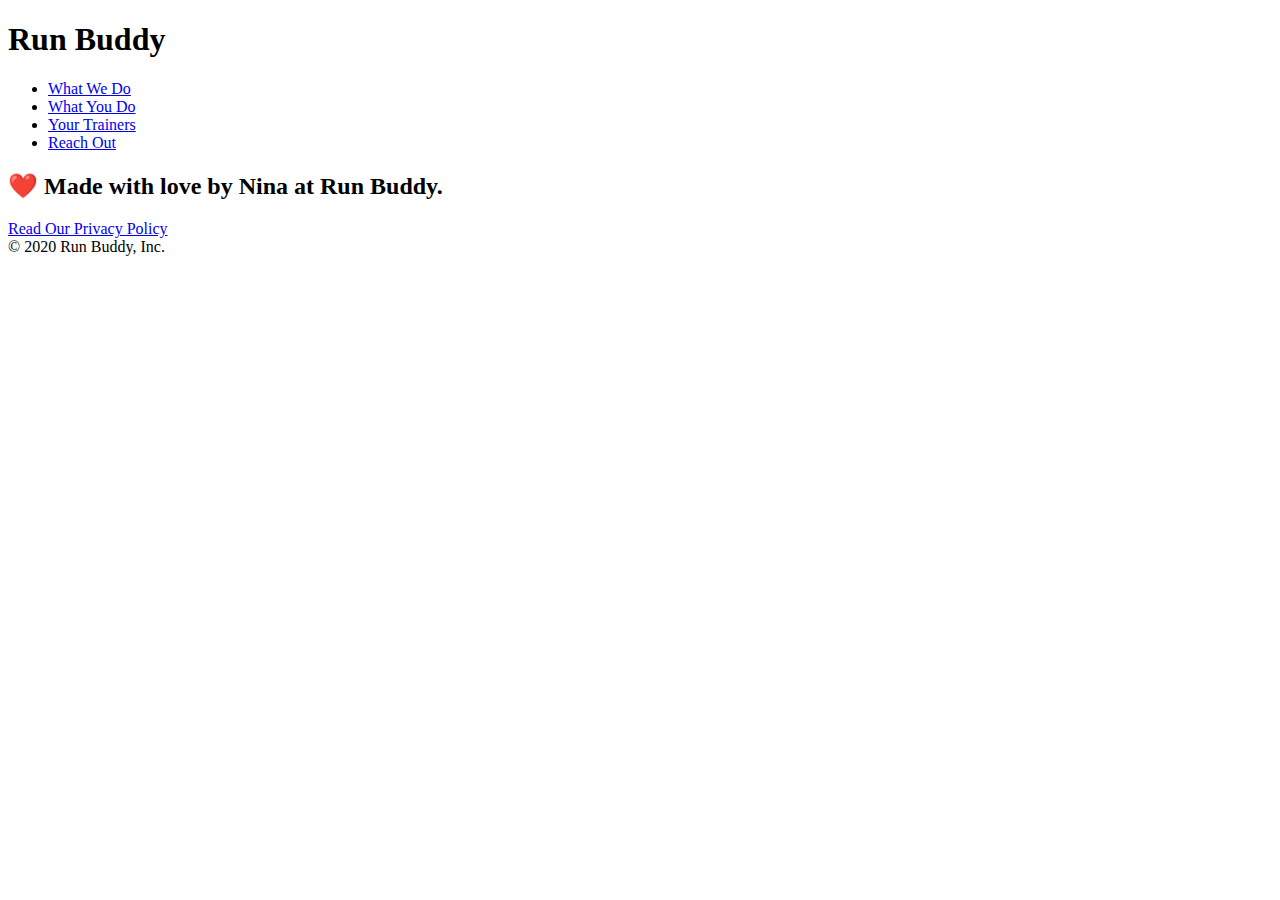
==== privacy-policy.html @ edb9e993 "privacy policy" ====
<!DOCTYPE html>
<html lang="en">
<head>
    <meta charset="UTF-8">
    <title>Privacy Policy - Run Buddy</title>
</head>
<body>
<header>
    <h1>
        Run Buddy
    </h1>
    <nav>
        <!-- Unordered list element -->
        <ul>
            <!--List item element -->
            <li>
                <!-- Anchor element -->
                <a href="./index#what-we-do">What We Do</a>
            </li>
            <li>
                <a href="./index#what-you-do">What You Do</a>
            </li>
            <li>
                <a href="./index#your-trainers">Your Trainers</a>
            </li>
            <li>
                <a href="#reach-out">Reach Out</a>
            </li>
        </ul>
    </nav>
</header>
<section class="hero">
</section>
<footer>
    <h2>❤️ Made with love by Nina at Run Buddy.</h2>
    <div>
        <a href="#">Read Our Privacy Policy</a><br /> &copy; 2020 Run Buddy, Inc.
    </div>
</footer>
</body>
</html>
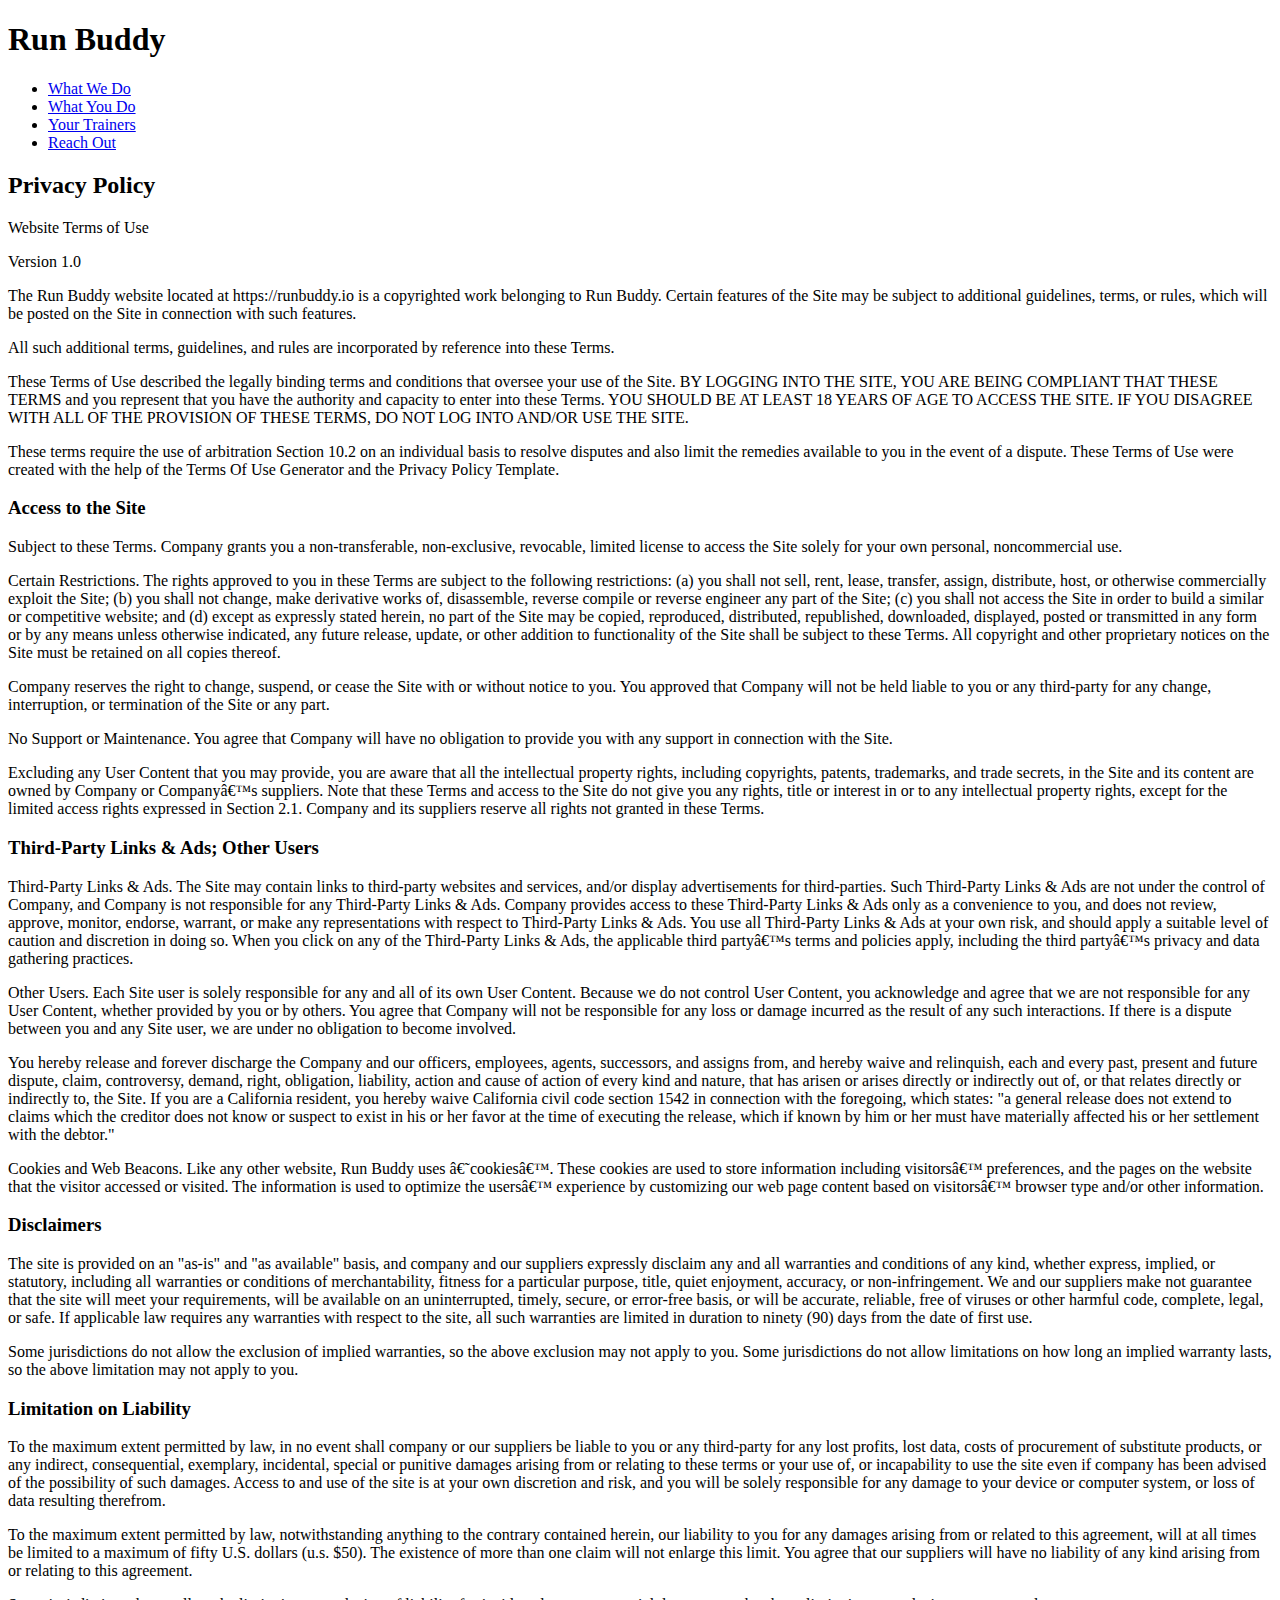
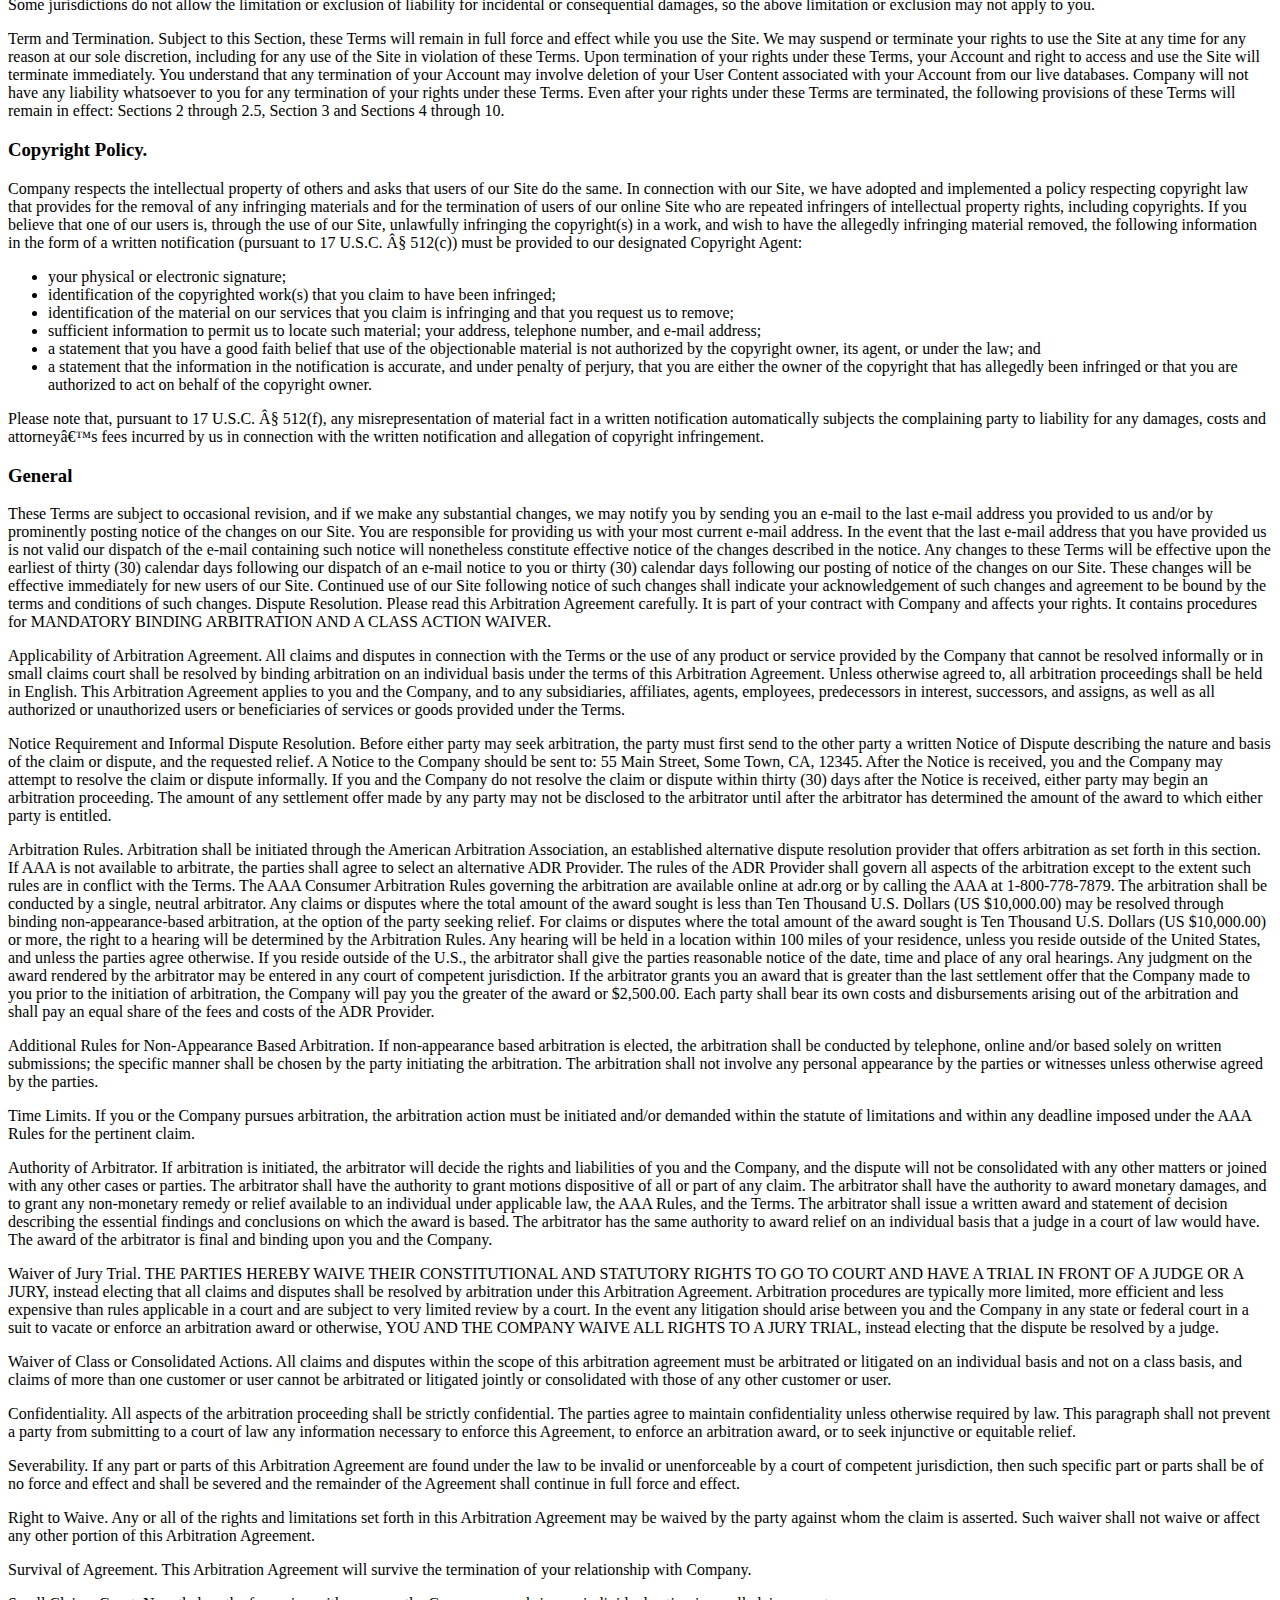
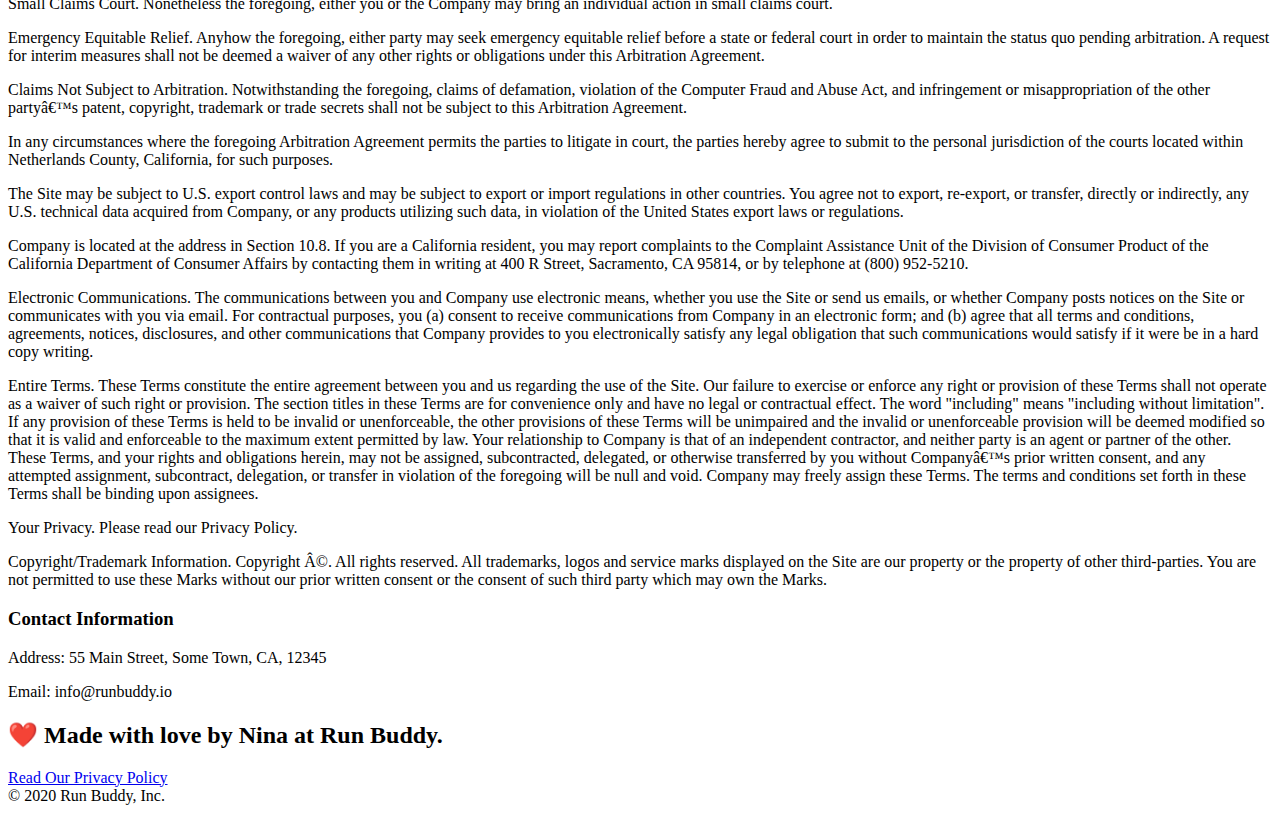
==== commit 44524bc6: "privacy policy content" ====
--- a/privacy-policy.html
+++ b/privacy-policy.html
@@ -30,11 +30,438 @@
     </nav>
 </header>
 <section class="hero">
+    <h2 class="page-title">
+        Privacy Policy
+    </h2>
 </section>
+<article class="secondary-content">
+    <p>
+        Website Terms of Use
+    </p>
+
+    <p>
+        Version 1.0
+    </p>
+
+    <p>
+        The Run Buddy website located at https://runbuddy.io is a copyrighted work belonging to Run Buddy. Certain
+        features of the Site may be subject to additional guidelines, terms, or rules, which will be posted on the Site
+        in connection with such features.
+    </p>
+
+    <p>
+        All such additional terms, guidelines, and rules are incorporated by reference into these Terms.
+    </p>
+
+    <p>
+        These Terms of Use described the legally binding terms and conditions that oversee your use of the Site. BY
+        LOGGING INTO THE SITE, YOU ARE BEING COMPLIANT THAT THESE TERMS and you represent that you have the authority
+        and capacity to enter into these Terms. YOU SHOULD BE AT LEAST 18 YEARS OF AGE TO ACCESS THE SITE. IF YOU
+        DISAGREE WITH ALL OF THE PROVISION OF THESE TERMS, DO NOT LOG INTO AND/OR USE THE SITE.
+    </p>
+
+    <p>
+        These terms require the use of arbitration Section 10.2 on an individual basis to resolve disputes and also
+        limit the remedies available to you in the event of a dispute. These Terms of Use were created with the help of
+        the Terms Of Use Generator and the Privacy Policy Template.
+    </p>
+
+    <h3>
+        Access to the Site
+    </h3>
+
+    <p>
+        Subject to these Terms. Company grants you a non-transferable, non-exclusive, revocable, limited license to
+        access the Site solely for your own personal, noncommercial use.
+    </p>
+
+    <p>
+        Certain Restrictions. The rights approved to you in these Terms are subject to the following restrictions: (a)
+        you shall not sell, rent, lease, transfer, assign, distribute, host, or otherwise commercially exploit the Site;
+        (b) you shall not change, make derivative works of, disassemble, reverse compile or reverse engineer any part of
+        the Site; (c) you shall not access the Site in order to build a similar or competitive website; and (d) except
+        as expressly stated herein, no part of the Site may be copied, reproduced, distributed, republished, downloaded,
+        displayed, posted or transmitted in any form or by any means unless otherwise indicated, any future release,
+        update, or other addition to functionality of the Site shall be subject to these Terms. All copyright and other
+        proprietary notices on the Site must be retained on all copies thereof.
+    </p>
+
+    <p>
+        Company reserves the right to change, suspend, or cease the Site with or without notice to you. You approved
+        that Company will not be held liable to you or any third-party for any change, interruption, or termination of
+        the Site or any part.
+    </p>
+
+    <p>
+        No Support or Maintenance. You agree that Company will have no obligation to provide you with any support in
+        connection with the Site.
+    </p>
+
+    <p>
+        Excluding any User Content that you may provide, you are aware that all the intellectual property rights,
+        including copyrights, patents, trademarks, and trade secrets, in the Site and its content are owned by Company
+        or Companyâ€™s suppliers. Note that these Terms and access to the Site do not give you any rights, title or
+        interest in or to any intellectual property rights, except for the limited access rights expressed in Section
+        2.1. Company and its suppliers reserve all rights not granted in these Terms.
+    </p>
+
+    <h3>
+        Third-Party Links & Ads; Other Users
+    </h3>
+
+    <p>
+        Third-Party Links & Ads. The Site may contain links to third-party websites and services, and/or display
+        advertisements for third-parties. Such Third-Party Links & Ads are not under the control of Company, and Company
+        is not responsible for any Third-Party Links & Ads. Company provides access to these Third-Party Links & Ads
+        only as a convenience to you, and does not review, approve, monitor, endorse, warrant, or make any
+        representations with respect to Third-Party Links & Ads. You use all Third-Party Links & Ads at your own risk,
+        and should apply a suitable level of caution and discretion in doing so. When you click on any of the
+        Third-Party Links & Ads, the applicable third partyâ€™s terms and policies apply, including the third partyâ€™s
+        privacy and data gathering practices.
+    </p>
+
+    <p>
+        Other Users. Each Site user is solely responsible for any and all of its own User Content. Because we do not
+        control User Content, you acknowledge and agree that we are not responsible for any User Content, whether
+        provided by you or by others. You agree that Company will not be responsible for any loss or damage incurred as
+        the result of any such interactions. If there is a dispute between you and any Site user, we are under no
+        obligation to become involved.
+    </p>
+
+    <p>
+        You hereby release and forever discharge the Company and our officers, employees, agents, successors, and
+        assigns from, and hereby waive and relinquish, each and every past, present and future dispute, claim,
+        controversy, demand, right, obligation, liability, action and cause of action of every kind and nature, that has
+        arisen or arises directly or indirectly out of, or that relates directly or indirectly to, the Site. If you are
+        a California resident, you hereby waive California civil code section 1542 in connection with the foregoing,
+        which states: "a general release does not extend to claims which the creditor does not know or suspect to exist
+        in his or her favor at the time of executing the release, which if known by him or her must have materially
+        affected his or her settlement with the debtor."
+    </p>
+
+    <p>
+        Cookies and Web Beacons. Like any other website, Run Buddy uses â€˜cookiesâ€™. These cookies are used to store
+        information including visitorsâ€™ preferences, and the pages on the website that the visitor accessed or
+        visited.
+        The information is used to optimize the usersâ€™ experience by customizing our web page content based on
+        visitorsâ€™
+        browser type and/or other information.
+    </p>
+
+    <h3>
+        Disclaimers
+    </h3>
+
+    <p>
+        The site is provided on an "as-is" and "as available" basis, and company and our suppliers expressly disclaim
+        any and all warranties and conditions of any kind, whether express, implied, or statutory, including all
+        warranties or conditions of merchantability, fitness for a particular purpose, title, quiet enjoyment, accuracy,
+        or non-infringement. We and our suppliers make not guarantee that the site will meet your requirements, will be
+        available on an uninterrupted, timely, secure, or error-free basis, or will be accurate, reliable, free of
+        viruses or other harmful code, complete, legal, or safe. If applicable law requires any warranties with respect
+        to the site, all such warranties are limited in duration to ninety (90) days from the date of first use.
+    </p>
+
+    <p>
+        Some jurisdictions do not allow the exclusion of implied warranties, so the above exclusion may not apply to
+        you. Some jurisdictions do not allow limitations on how long an implied warranty lasts, so the above limitation
+        may not apply to you.
+    </p>
+
+    <h3>
+        Limitation on Liability
+    </h3>
+
+    <p>
+        To the maximum extent permitted by law, in no event shall company or our suppliers be liable to you or any
+        third-party for any lost profits, lost data, costs of procurement of substitute products, or any indirect,
+        consequential, exemplary, incidental, special or punitive damages arising from or relating to these terms or
+        your use of, or incapability to use the site even if company has been advised of the possibility of such
+        damages. Access to and use of the site is at your own discretion and risk, and you will be solely responsible
+        for any damage to your device or computer system, or loss of data resulting therefrom.
+    </p>
+
+    <p>
+        To the maximum extent permitted by law, notwithstanding anything to the contrary contained herein, our liability
+        to you for any damages arising from or related to this agreement, will at all times be limited to a maximum of
+        fifty U.S. dollars (u.s. $50). The existence of more than one claim will not enlarge this limit. You agree that
+        our suppliers will have no liability of any kind arising from or relating to this agreement.
+    </p>
+
+    <p>
+        Some jurisdictions do not allow the limitation or exclusion of liability for incidental or consequential
+        damages, so the above limitation or exclusion may not apply to you.
+    </p>
+
+    <p>
+        Term and Termination. Subject to this Section, these Terms will remain in full force and effect while you use
+        the Site. We may suspend or terminate your rights to use the Site at any time for any reason at our sole
+        discretion, including for any use of the Site in violation of these Terms. Upon termination of your rights under
+        these Terms, your Account and right to access and use the Site will terminate immediately. You understand that
+        any termination of your Account may involve deletion of your User Content associated with your Account from our
+        live databases. Company will not have any liability whatsoever to you for any termination of your rights under
+        these Terms. Even after your rights under these Terms are terminated, the following provisions of these Terms
+        will remain in effect: Sections 2 through 2.5, Section 3 and Sections 4 through 10.
+    </p>
+
+    <h3>
+        Copyright Policy.
+    </h3>
+
+    <p>
+        Company respects the intellectual property of others and asks that users of our Site do the same. In connection
+        with our Site, we have adopted and implemented a policy respecting copyright law that provides for the removal
+        of any infringing materials and for the termination of users of our online Site who are repeated infringers of
+        intellectual property rights, including copyrights. If you believe that one of our users is, through the use of
+        our Site, unlawfully infringing the copyright(s) in a work, and wish to have the allegedly infringing material
+        removed, the following information in the form of a written notification (pursuant to 17 U.S.C. Â§ 512(c)) must
+        be provided to our designated Copyright Agent:
+    </p>
+
+    <ul>
+        <li>
+            your physical or electronic signature;
+        </li>
+        <li>
+            identification of the copyrighted work(s) that you claim to have been infringed;
+        </li>
+        <li>
+            identification of the material on our services that you claim is infringing and that you request us to
+            remove;
+        </li>
+        <li>
+            sufficient information to permit us to locate such material; your address, telephone number, and e-mail
+            address;
+        </li>
+        <li>
+            a statement that you have a good faith belief that use of the objectionable material is not authorized by
+            the
+            copyright owner, its agent, or under the law; and
+        </li>
+        <li>
+            a statement that the information in the notification is accurate, and under penalty of perjury, that you are
+            either the owner of the copyright that has allegedly been infringed or that you are authorized to act on
+            behalf of the copyright owner.
+        </li>
+    </ul>
+
+    <p>
+        Please note that, pursuant to 17 U.S.C. Â§ 512(f), any misrepresentation of material fact in a written
+        notification automatically subjects the complaining party to liability for any damages, costs and attorneyâ€™s
+        fees incurred by us in connection with the written notification and allegation of copyright infringement.
+    </p>
+
+    <h3>
+        General
+    </h3>
+
+    <p>
+        These Terms are subject to occasional revision, and if we make any substantial changes, we may notify you by
+        sending you an e-mail to the last e-mail address you provided to us and/or by prominently posting notice of the
+        changes on our Site. You are responsible for providing us with your most current e-mail address. In the event
+        that the last e-mail address that you have provided us is not valid our dispatch of the e-mail containing such
+        notice will nonetheless constitute effective notice of the changes described in the notice. Any changes to these
+        Terms will be effective upon the earliest of thirty (30) calendar days following our dispatch of an e-mail
+        notice to you or thirty (30) calendar days following our posting of notice of the changes on our Site. These
+        changes will be effective immediately for new users of our Site. Continued use of our Site following notice of
+        such changes shall indicate your acknowledgement of such changes and agreement to be bound by the terms and
+        conditions of such changes. Dispute Resolution. Please read this Arbitration Agreement carefully. It is part of
+        your contract with Company and affects your rights. It contains procedures for MANDATORY BINDING ARBITRATION AND
+        A CLASS ACTION WAIVER.
+    </p>
+
+    <p>
+        Applicability of Arbitration Agreement. All claims and disputes in connection with the Terms or the use of any
+        product or service provided by the Company that cannot be resolved informally or in small claims court shall be
+        resolved by binding arbitration on an individual basis under the terms of this Arbitration Agreement. Unless
+        otherwise agreed to, all arbitration proceedings shall be held in English. This Arbitration Agreement applies to
+        you and the Company, and to any subsidiaries, affiliates, agents, employees, predecessors in interest,
+        successors, and assigns, as well as all authorized or unauthorized users or beneficiaries of services or goods
+        provided under the Terms.
+    </p>
+
+    <p>
+        Notice Requirement and Informal Dispute Resolution. Before either party may seek arbitration, the party must
+        first send to the other party a written Notice of Dispute describing the nature and basis of the claim or
+        dispute, and the requested relief. A Notice to the Company should be sent to: 55 Main Street, Some Town, CA,
+        12345. After the Notice is received, you and the Company may attempt to resolve the claim or dispute informally.
+        If you and the Company do not resolve the claim or dispute within thirty (30) days after the Notice is received,
+        either party may begin an arbitration proceeding. The amount of any settlement offer made by any party may not
+        be disclosed to the arbitrator until after the arbitrator has determined the amount of the award to which either
+        party is entitled.
+    </p>
+
+    <p>
+        Arbitration Rules. Arbitration shall be initiated through the American Arbitration Association, an established
+        alternative dispute resolution provider that offers arbitration as set forth in this section. If AAA is not
+        available to arbitrate, the parties shall agree to select an alternative ADR Provider. The rules of the ADR
+        Provider shall govern all aspects of the arbitration except to the extent such rules are in conflict with the
+        Terms. The AAA Consumer Arbitration Rules governing the arbitration are available online at adr.org or by
+        calling the AAA at 1-800-778-7879. The arbitration shall be conducted by a single, neutral arbitrator. Any
+        claims or disputes where the total amount of the award sought is less than Ten Thousand U.S. Dollars (US
+        $10,000.00) may be resolved through binding non-appearance-based arbitration, at the option of the party seeking
+        relief. For claims or disputes where the total amount of the award sought is Ten Thousand U.S. Dollars (US
+        $10,000.00) or more, the right to a hearing will be determined by the Arbitration Rules. Any hearing will be
+        held in a location within 100 miles of your residence, unless you reside outside of the United States, and
+        unless the parties agree otherwise. If you reside outside of the U.S., the arbitrator shall give the parties
+        reasonable notice of the date, time and place of any oral hearings. Any judgment on the award rendered by the
+        arbitrator may be entered in any court of competent jurisdiction. If the arbitrator grants you an award that is
+        greater than the last settlement offer that the Company made to you prior to the initiation of arbitration, the
+        Company will pay you the greater of the award or $2,500.00. Each party shall bear its own costs and
+        disbursements arising out of the arbitration and shall pay an equal share of the fees and costs of the ADR
+        Provider.
+    </p>
+
+    <p>
+        Additional Rules for Non-Appearance Based Arbitration. If non-appearance based arbitration is elected, the
+        arbitration shall be conducted by telephone, online and/or based solely on written submissions; the specific
+        manner shall be chosen by the party initiating the arbitration. The arbitration shall not involve any personal
+        appearance by the parties or witnesses unless otherwise agreed by the parties.
+    </p>
+
+    <p>
+        Time Limits. If you or the Company pursues arbitration, the arbitration action must be initiated and/or demanded
+        within the statute of limitations and within any deadline imposed under the AAA Rules for the pertinent claim.
+    </p>
+
+    <p>
+        Authority of Arbitrator. If arbitration is initiated, the arbitrator will decide the rights and liabilities of
+        you and the Company, and the dispute will not be consolidated with any other matters or joined with any other
+        cases or parties. The arbitrator shall have the authority to grant motions dispositive of all or part of any
+        claim. The arbitrator shall have the authority to award monetary damages, and to grant any non-monetary remedy
+        or relief available to an individual under applicable law, the AAA Rules, and the Terms. The arbitrator shall
+        issue a written award and statement of decision describing the essential findings and conclusions on which the
+        award is based. The arbitrator has the same authority to award relief on an individual basis that a judge in a
+        court of law would have. The award of the arbitrator is final and binding upon you and the Company.
+    </p>
+
+    <p>
+        Waiver of Jury Trial. THE PARTIES HEREBY WAIVE THEIR CONSTITUTIONAL AND STATUTORY RIGHTS TO GO TO COURT AND HAVE
+        A TRIAL IN FRONT OF A JUDGE OR A JURY, instead electing that all claims and disputes shall be resolved by
+        arbitration under this Arbitration Agreement. Arbitration procedures are typically more limited, more efficient
+        and less expensive than rules applicable in a court and are subject to very limited review by a court. In the
+        event any litigation should arise between you and the Company in any state or federal court in a suit to vacate
+        or enforce an arbitration award or otherwise, YOU AND THE COMPANY WAIVE ALL RIGHTS TO A JURY TRIAL, instead
+        electing that the dispute be resolved by a judge.
+    </p>
+
+    <p>
+        Waiver of Class or Consolidated Actions. All claims and disputes within the scope of this arbitration agreement
+        must be arbitrated or litigated on an individual basis and not on a class basis, and claims of more than one
+        customer or user cannot be arbitrated or litigated jointly or consolidated with those of any other customer or
+        user.
+    </p>
+
+    <p>
+        Confidentiality. All aspects of the arbitration proceeding shall be strictly confidential. The parties agree to
+        maintain confidentiality unless otherwise required by law. This paragraph shall not prevent a party from
+        submitting to a court of law any information necessary to enforce this Agreement, to enforce an arbitration
+        award, or to seek injunctive or equitable relief.
+    </p>
+
+    <p>
+        Severability. If any part or parts of this Arbitration Agreement are found under the law to be invalid or
+        unenforceable by a court of competent jurisdiction, then such specific part or parts shall be of no force and
+        effect and shall be severed and the remainder of the Agreement shall continue in full force and effect.
+    </p>
+
+    <p>
+        Right to Waive. Any or all of the rights and limitations set forth in this Arbitration Agreement may be waived
+        by the party against whom the claim is asserted. Such waiver shall not waive or affect any other portion of this
+        Arbitration Agreement.
+    </p>
+
+    <p>
+        Survival of Agreement. This Arbitration Agreement will survive the termination of your relationship with
+        Company.
+    </p>
+
+    <p>
+        Small Claims Court. Nonetheless the foregoing, either you or the Company may bring an individual action in small
+        claims court.
+    </p>
+
+    <p>
+        Emergency Equitable Relief. Anyhow the foregoing, either party may seek emergency equitable relief before a
+        state or federal court in order to maintain the status quo pending arbitration. A request for interim measures
+        shall not be deemed a waiver of any other rights or obligations under this Arbitration Agreement.
+    </p>
+
+    <p>
+        Claims Not Subject to Arbitration. Notwithstanding the foregoing, claims of defamation, violation of the
+        Computer Fraud and Abuse Act, and infringement or misappropriation of the other partyâ€™s patent, copyright,
+        trademark or trade secrets shall not be subject to this Arbitration Agreement.
+    </p>
+
+    <p>
+        In any circumstances where the foregoing Arbitration Agreement permits the parties to litigate in court, the
+        parties hereby agree to submit to the personal jurisdiction of the courts located within Netherlands County,
+        California, for such purposes.
+    </p>
+
+    <p>
+        The Site may be subject to U.S. export control laws and may be subject to export or import regulations in other
+        countries. You agree not to export, re-export, or transfer, directly or indirectly, any U.S. technical data
+        acquired from Company, or any products utilizing such data, in violation of the United States export laws or
+        regulations.
+    </p>
+
+    <p>
+        Company is located at the address in Section 10.8. If you are a California resident, you may report complaints
+        to the Complaint Assistance Unit of the Division of Consumer Product of the California Department of Consumer
+        Affairs by contacting them in writing at 400 R Street, Sacramento, CA 95814, or by telephone at (800) 952-5210.
+    </p>
+
+    <p>
+        Electronic Communications. The communications between you and Company use electronic means, whether you use the
+        Site or send us emails, or whether Company posts notices on the Site or communicates with you via email. For
+        contractual purposes, you (a) consent to receive communications from Company in an electronic form; and (b)
+        agree that all terms and conditions, agreements, notices, disclosures, and other communications that Company
+        provides to you electronically satisfy any legal obligation that such communications would satisfy if it were be
+        in a hard copy writing.
+    </p>
+
+    <p>
+        Entire Terms. These Terms constitute the entire agreement between you and us regarding the use of the Site. Our
+        failure to exercise or enforce any right or provision of these Terms shall not operate as a waiver of such right
+        or provision. The section titles in these Terms are for convenience only and have no legal or contractual
+        effect. The word "including" means "including without limitation". If any provision of these Terms is held to be
+        invalid or unenforceable, the other provisions of these Terms will be unimpaired and the invalid or
+        unenforceable provision will be deemed modified so that it is valid and enforceable to the maximum extent
+        permitted by law. Your relationship to Company is that of an independent contractor, and neither party is an
+        agent or partner of the other. These Terms, and your rights and obligations herein, may not be assigned,
+        subcontracted, delegated, or otherwise transferred by you without Companyâ€™s prior written consent, and any
+        attempted assignment, subcontract, delegation, or transfer in violation of the foregoing will be null and void.
+        Company may freely assign these Terms. The terms and conditions set forth in these Terms shall be binding upon
+        assignees.
+    </p>
+
+    <p>
+        Your Privacy. Please read our Privacy Policy.
+    </p>
+
+    <p>
+        Copyright/Trademark Information. Copyright Â©. All rights reserved. All trademarks, logos and service marks
+        displayed on the Site are our property or the property of other third-parties. You are not permitted to use
+        these Marks without our prior written consent or the consent of such third party which may own the Marks.
+    </p>
+
+    <h3>
+        Contact Information
+    </h3>
+
+    <p>
+        Address: 55 Main Street, Some Town, CA, 12345
+    </p>
+
+    <p>
+        Email: info@runbuddy.io
+    </p>
+</article>
 <footer>
     <h2>❤️ Made with love by Nina at Run Buddy.</h2>
     <div>
-        <a href="#">Read Our Privacy Policy</a><br /> &copy; 2020 Run Buddy, Inc.
+        <a href="#">Read Our Privacy Policy</a><br/> &copy; 2020 Run Buddy, Inc.
     </div>
 </footer>
 </body>
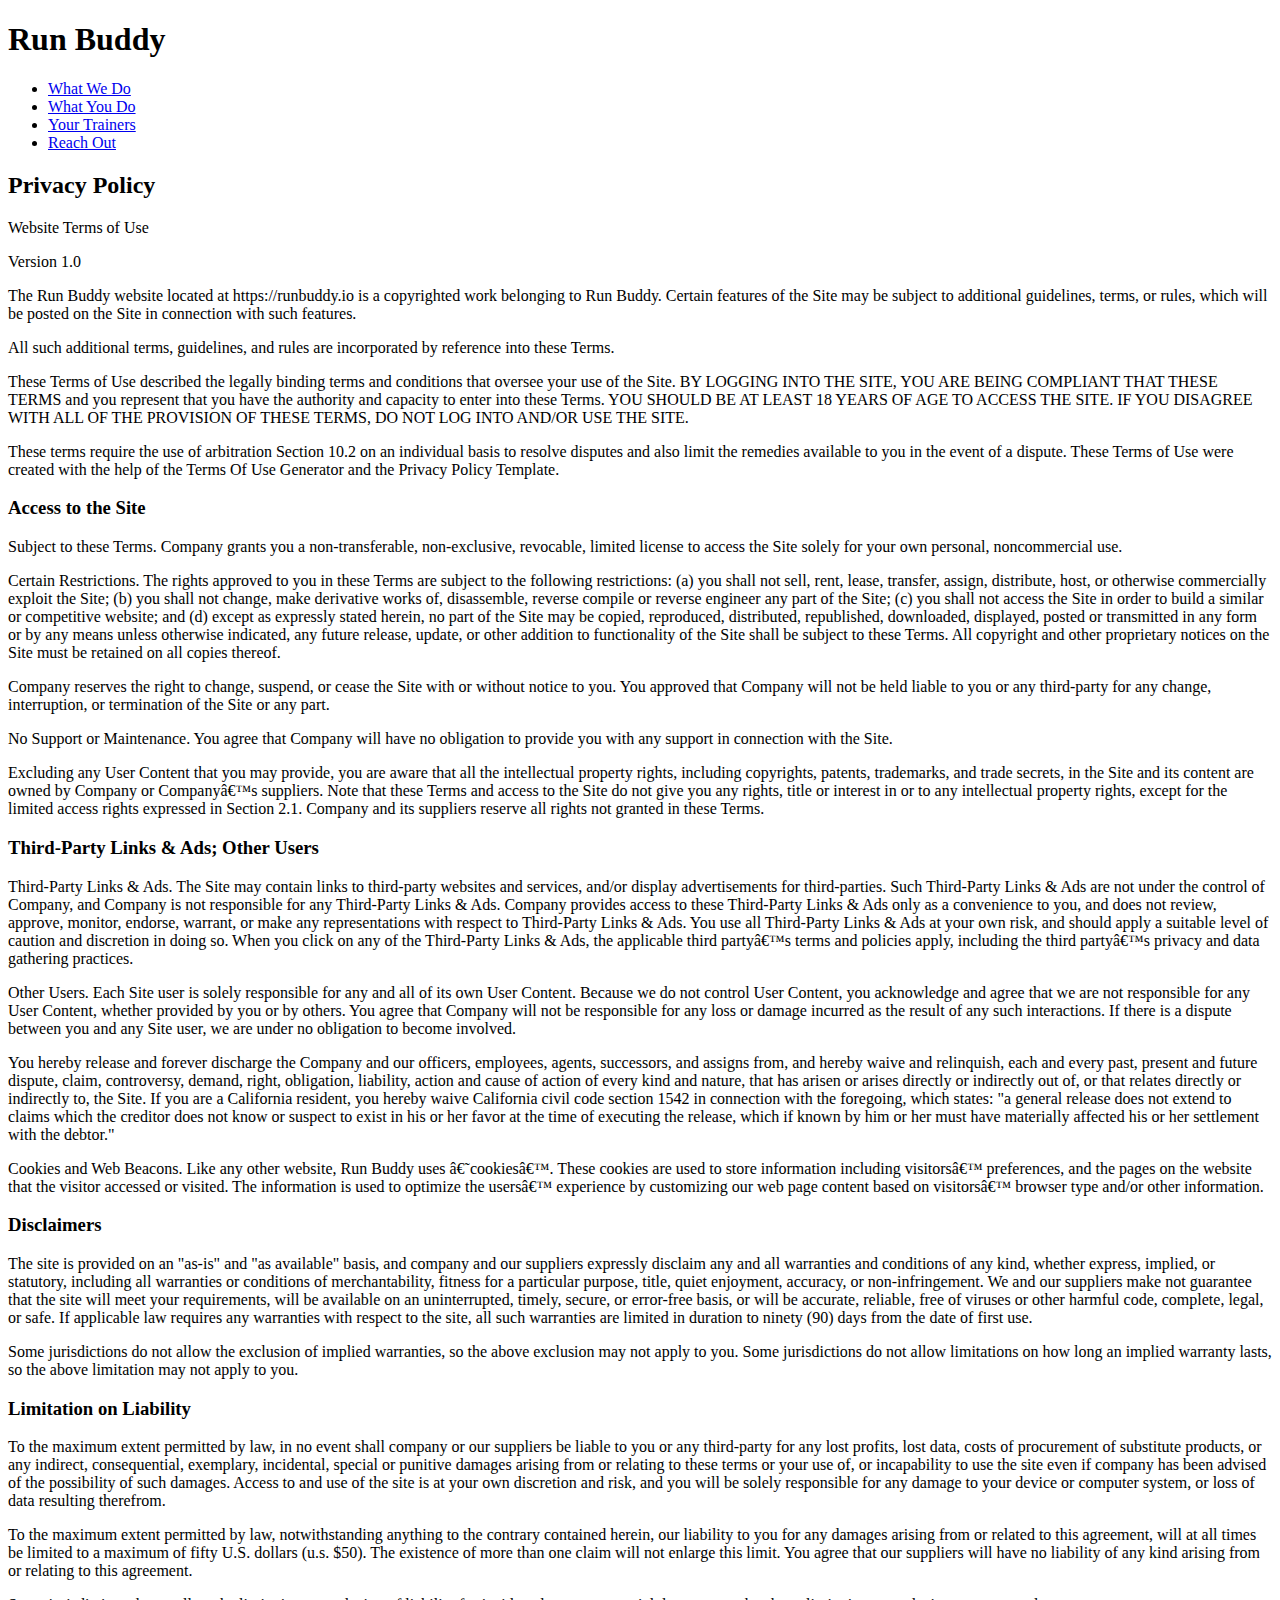
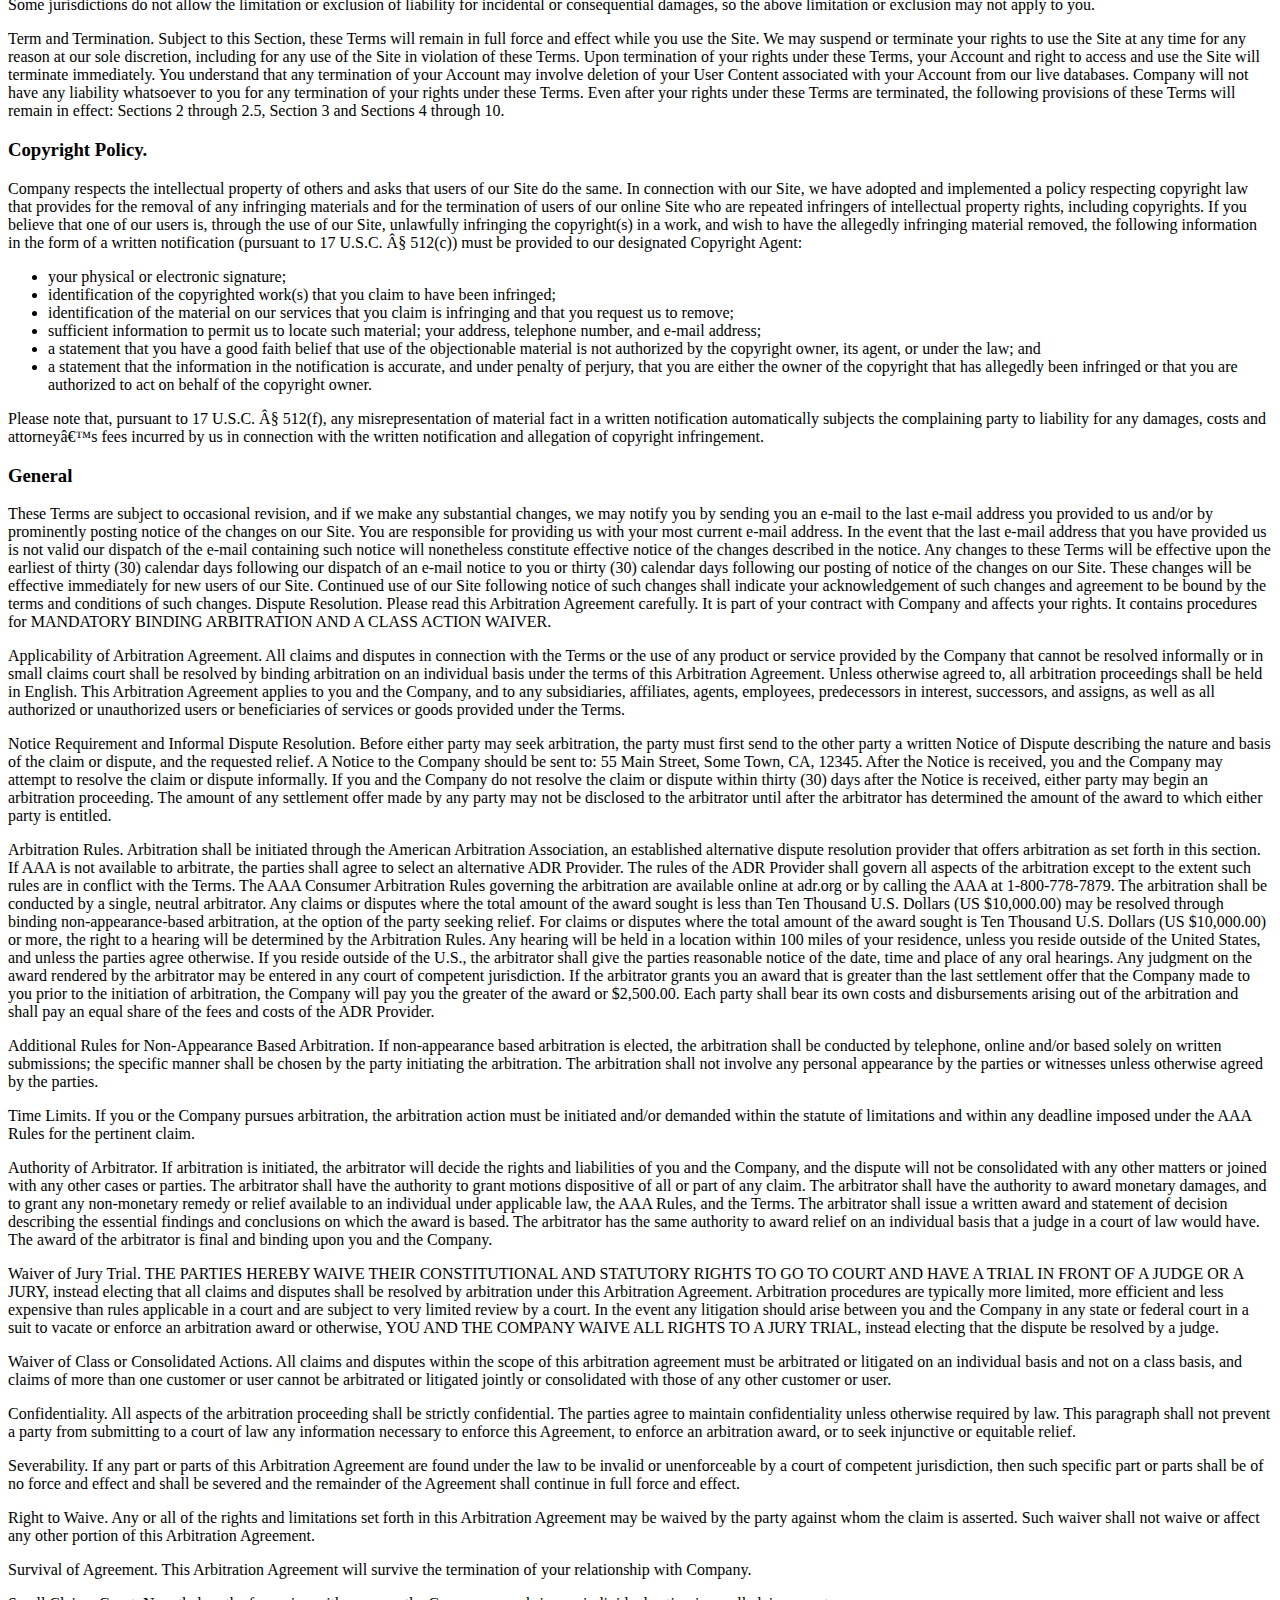
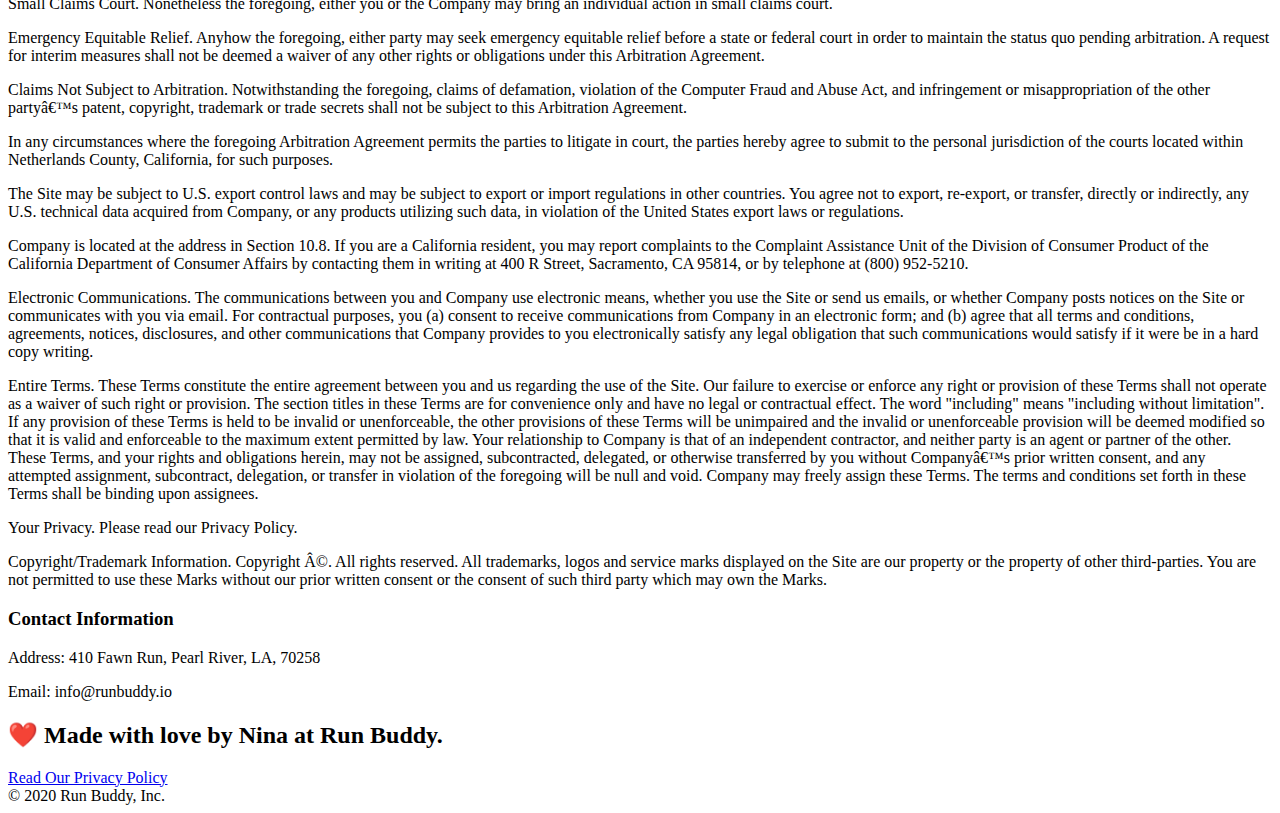
==== commit c80c5412: "privacy policy content" ====
--- a/privacy-policy.html
+++ b/privacy-policy.html
@@ -451,7 +451,7 @@
     </h3>
 
     <p>
-        Address: 55 Main Street, Some Town, CA, 12345
+        Address: 410 Fawn Run, Pearl River, LA, 70258
     </p>
 
     <p>
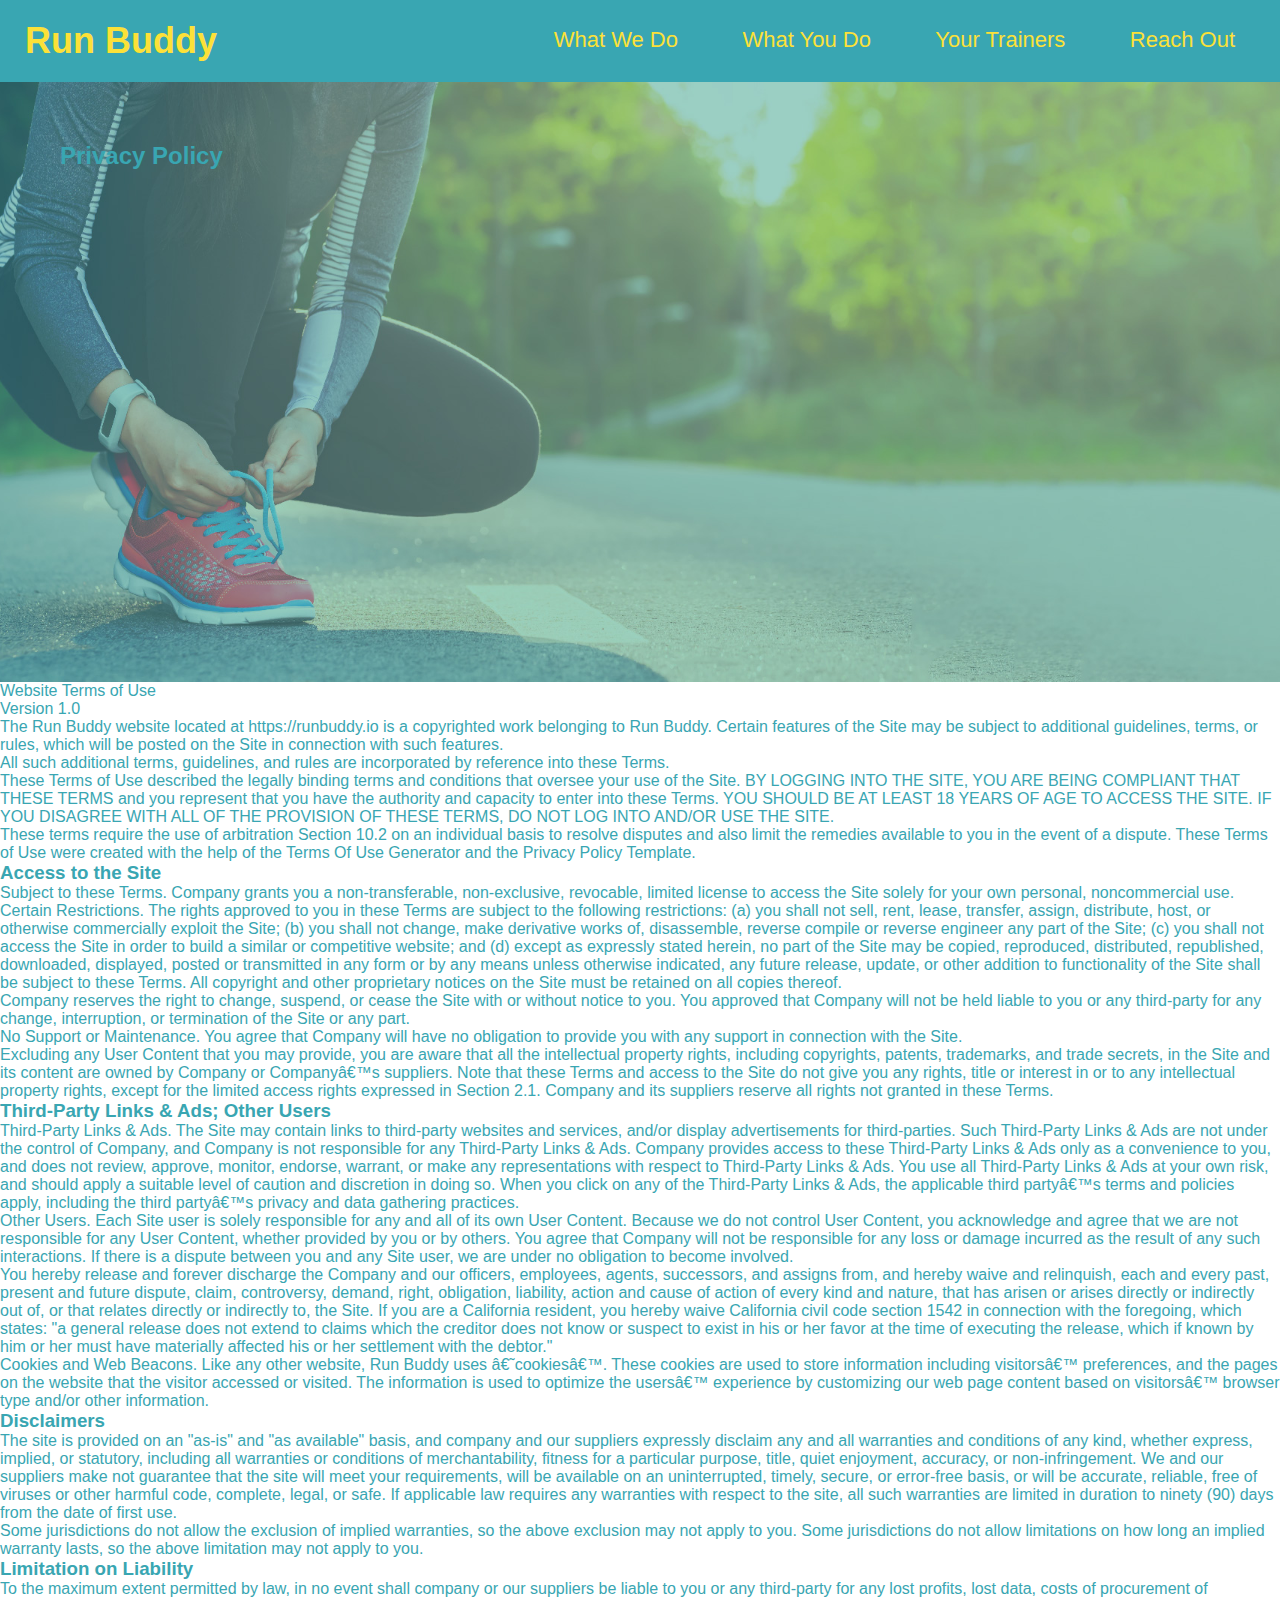
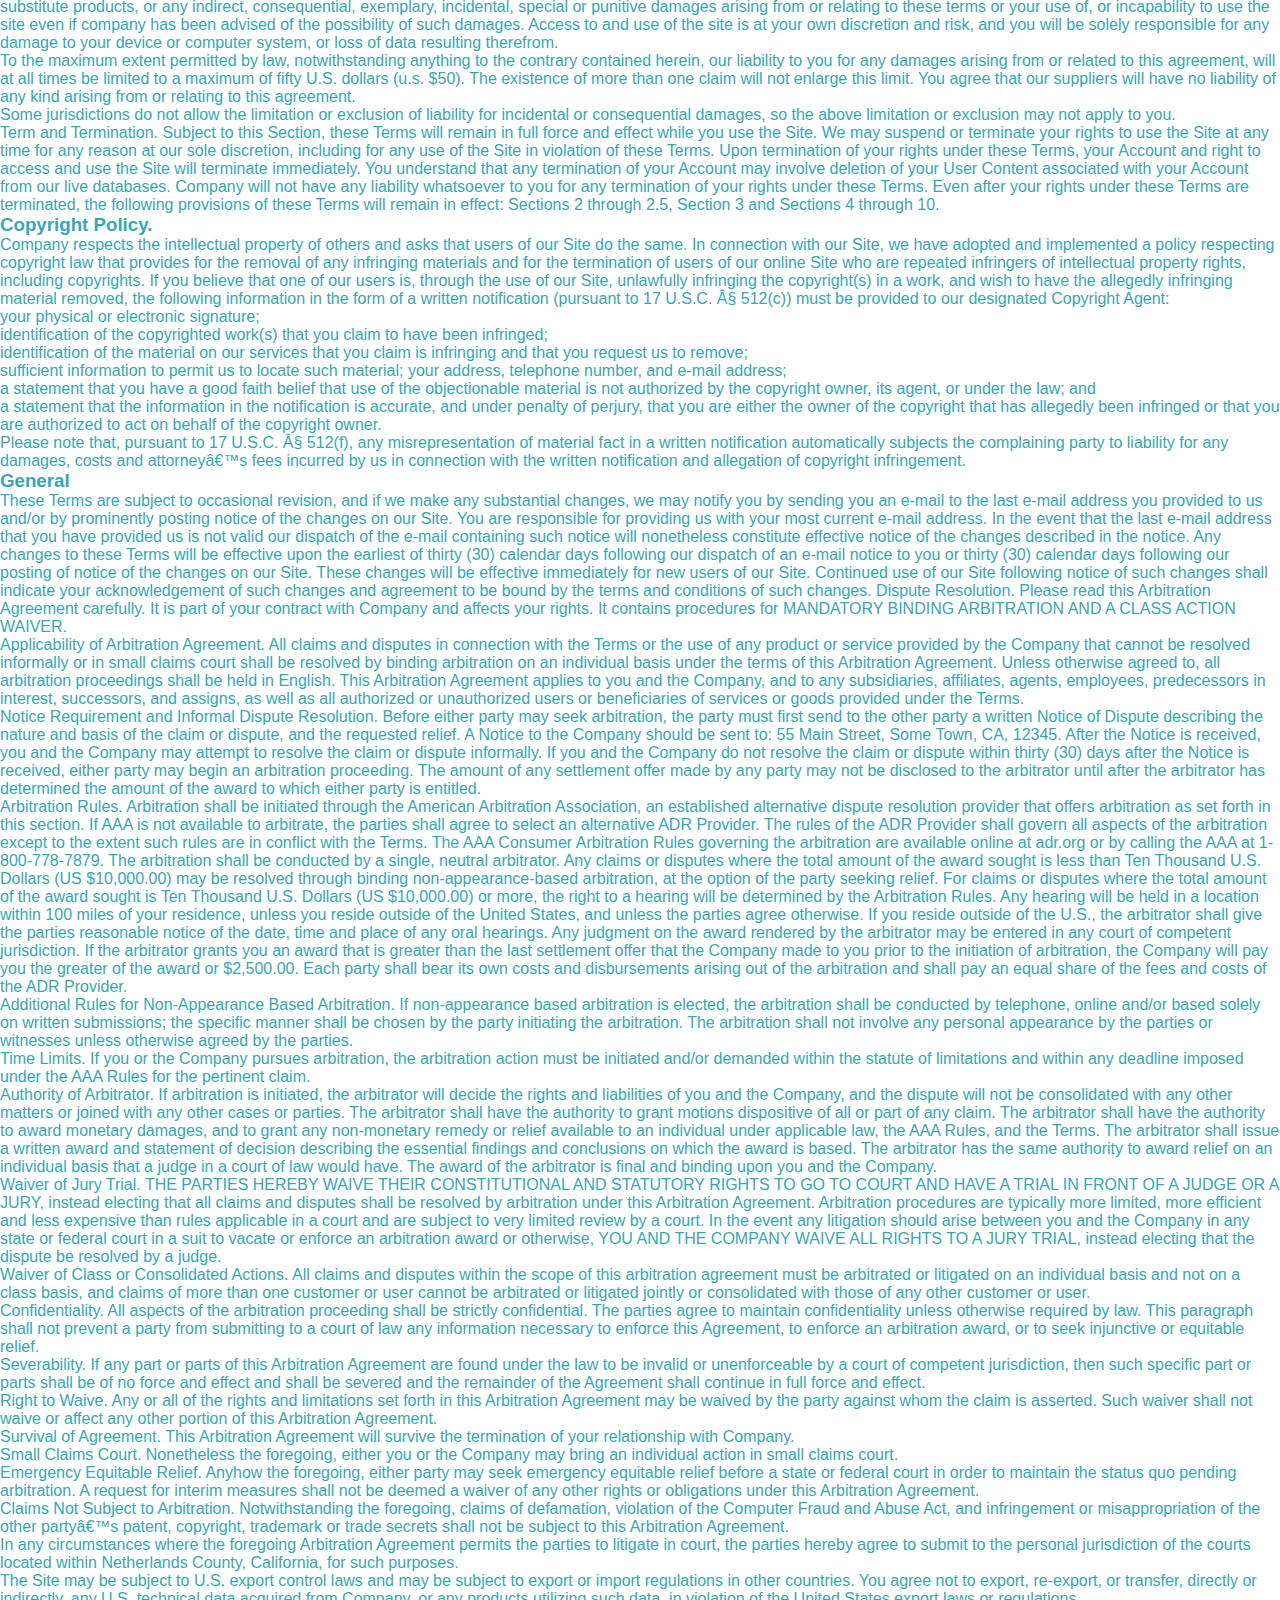
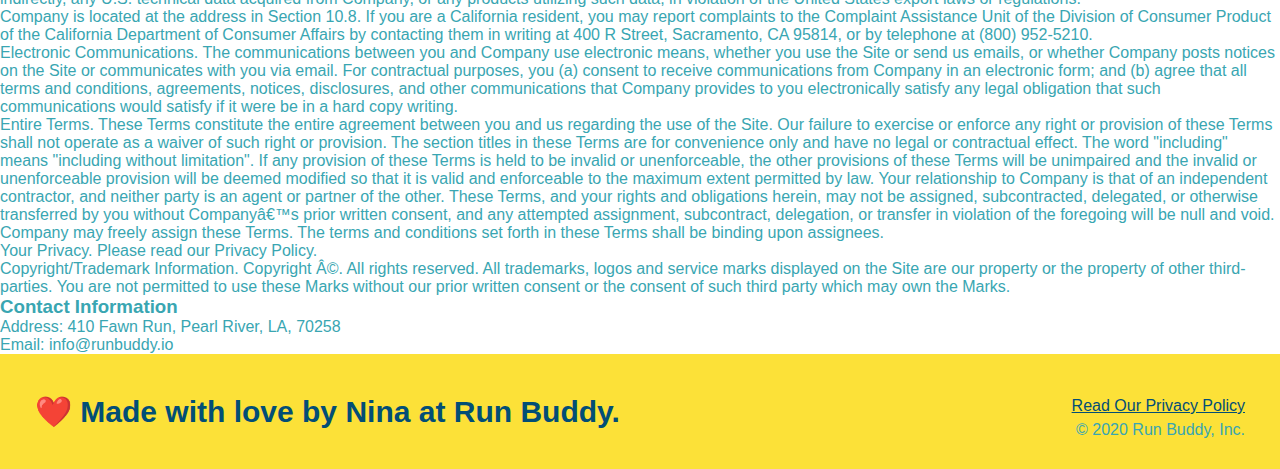
==== commit 68e544bd: "CSS - secondary-styles.css" ====
--- a/privacy-policy.html
+++ b/privacy-policy.html
@@ -2,6 +2,8 @@
 <html lang="en">
 <head>
     <meta charset="UTF-8">
+    <link rel="stylesheet" href="./assets/css/style.css" />
+    <link rel="stylesheet" href="./assets/css/secondary-styles.css" />
     <title>Privacy Policy - Run Buddy</title>
 </head>
 <body>
@@ -24,7 +26,7 @@
                 <a href="./index#your-trainers">Your Trainers</a>
             </li>
             <li>
-                <a href="#reach-out">Reach Out</a>
+                <a href="./index#reach-out">Reach Out</a>
             </li>
         </ul>
     </nav>
--- a/assets/css/style.css
+++ b/assets/css/style.css
@@ -0,0 +1,288 @@
+* {
+    margin: 0;
+    padding: 0;
+    box-sizing: border-box;
+}
+
+header h1 {
+    font-weight: bold;
+    font-size: 36px;
+    color: #fce138;
+    margin: 0;
+    display: inline;
+}
+
+header nav {
+    float: right;
+    margin: 7px 0;
+}
+
+header nav ul li {
+    display: inline;
+}
+
+header a {
+    text-decoration: none;
+    color: #fce138;
+}
+
+header nav ul li a {
+    margin: 0 30px;
+    font-weight: lighter;
+    font-size: 22px;
+}
+
+header {
+    padding: 20px 35px;
+    background-color: #39a6b2;
+}
+
+body {
+    color: #39a6b2;
+    font-family: Arial, Helvetica, sans-serif, Arial, sans-serif;
+}
+
+header {
+    padding-right: 15px;
+    padding-bottom: 20px;
+    padding-left: 25px;
+}
+
+footer {
+    background: #fce138;
+    width: 100%;
+    padding: 40px 35px;
+}
+
+footer h2 {
+    display: inline;
+    color: #024e76;
+    font-size: 30px;
+    margin: 0;
+}
+
+footer div {
+    float: right;
+    line-height: 1.5;
+    text-align: right;
+}
+
+footer a {
+    color: #024e76;
+}
+
+section {
+    padding: 60px;
+}
+
+.hero {
+    background-image: url("../images/hero-bg.jpg");
+    height: 600px;
+    background-size: cover;
+    background-position: center;
+    position: relative;
+}
+
+.hero-form {
+    border: 3px solid #024e76;
+    background-color: #fce138;
+    padding: 20px;
+    width: 500px;
+    color: #024e76;
+    position: absolute;
+    bottom: 120px;
+    right: 140px;
+}
+
+.hero-form h3 {
+    font-size: 24px;
+    margin: 0;
+}
+
+.hero-form p {
+    margin: 5px 0 15px 0;
+}
+
+.hero-form label {
+    margin: 0 5px;
+}
+
+.hero-form button {
+    color: #fce138;
+    background-color: #024e76;
+    border: none;
+    padding: 10px 20px;
+    font-size: 16px;
+}
+
+.form-input {
+    border: 1px solid #024e76;
+    display: block;
+    padding: 7px 15px;
+    font-size: 16px;
+    color: #024e76;
+    width: 100%;
+    margin-bottom: 15px;
+}
+
+.intro {
+    text-align: center;
+}
+
+.intro h2 {
+    display: inline-block;
+}
+
+.intro p {
+    line-height: 1.7;
+    color: #39a6b2;
+    width: 80%;
+    font-size: 20px;
+}
+
+.intro p {
+    margin: 0 auto;
+}
+
+.steps {
+    text-align: center;
+    background: #fce138;
+}
+
+.section-title {
+    font-size: 55px;
+    color: #024e76;
+    margin-bottom: 35px;
+    padding: 0 100px 20px 100px;
+    display: inline-block;
+    border-bottom: 3px solid;
+}
+
+.primary-border {
+    border-color: #fce138;
+}
+
+.secondary-border {
+    border-color: #39a6b2;
+}
+
+.steps div {
+    margin-bottom: 80px;
+}
+
+.steps img {
+    width: 15%;
+    margin: 10px 0;
+}
+
+.steps h3 {
+    color: #024e76;
+    font-size: 46px;
+    margin-top: 10px;
+}
+
+.steps p {
+    color: #39a6b2;
+    font-size: 23px;
+}
+
+.steps span {
+    font-size: 38px;
+}
+
+.trainers {
+    text-align: center;
+}
+
+.trainer {
+    width: 900px;
+    margin: 0 auto 30px auto;
+    background: #024e76;
+    color: #fce138;
+    overflow: auto;
+}
+
+.trainer img {
+    width: 35%;
+    float: left;
+}
+
+.trainer-bio {
+    padding: 35px;
+    float: left;
+    width: 65%;
+}
+
+.text-left {
+    text-align: left;
+}
+
+.text-right {
+    text-align: right;
+}
+
+.trainer-bio h3 {
+    font-size: 32px;
+    margin-bottom: 8px;
+}
+
+.trainer-bio h4 {
+    font-weight: lighter;
+    font-size: 26px;
+    margin-bottom: 25px;
+}
+
+.trainer-bio p {
+    font-size: 17px;
+    line-height: 1.3;
+}
+.section-title {
+  font-size: 55px;
+  display: inline-block;
+  padding: 0 100px 20px 100px;
+  border-bottom: 3px solid;
+  margin-bottom: 35px;
+  color: #024e76;
+}
+/* REACH OUT STYLES START */
+.contact {
+  text-align: center;
+  background: #024e76;
+}
+.contact h2 {
+  color: #fce138;
+}
+.contact-info iframe {
+  width: 400px;
+  height: 400px;
+}
+.contact-info iframe {
+  width: 400px;
+  height: 400px;
+}
+
+.contact-info div {
+  width: 410px;
+  display: inline-block;
+  vertical-align: top;
+  text-align: left;
+  margin: 30px 0 0 60px;
+  color: white;
+}
+.contact-info h3 {
+  color: #fce138;
+  font-size: 32px;
+}
+
+.contact-info p, .contact-info address {
+  margin: 20px 0;
+  line-height: 1.5;
+  font-size: 20px;
+  font-style: normal;
+}
+
+.contact-info a {
+  color: #fce138;
+}
+
+/* REACH OUT STYLES END */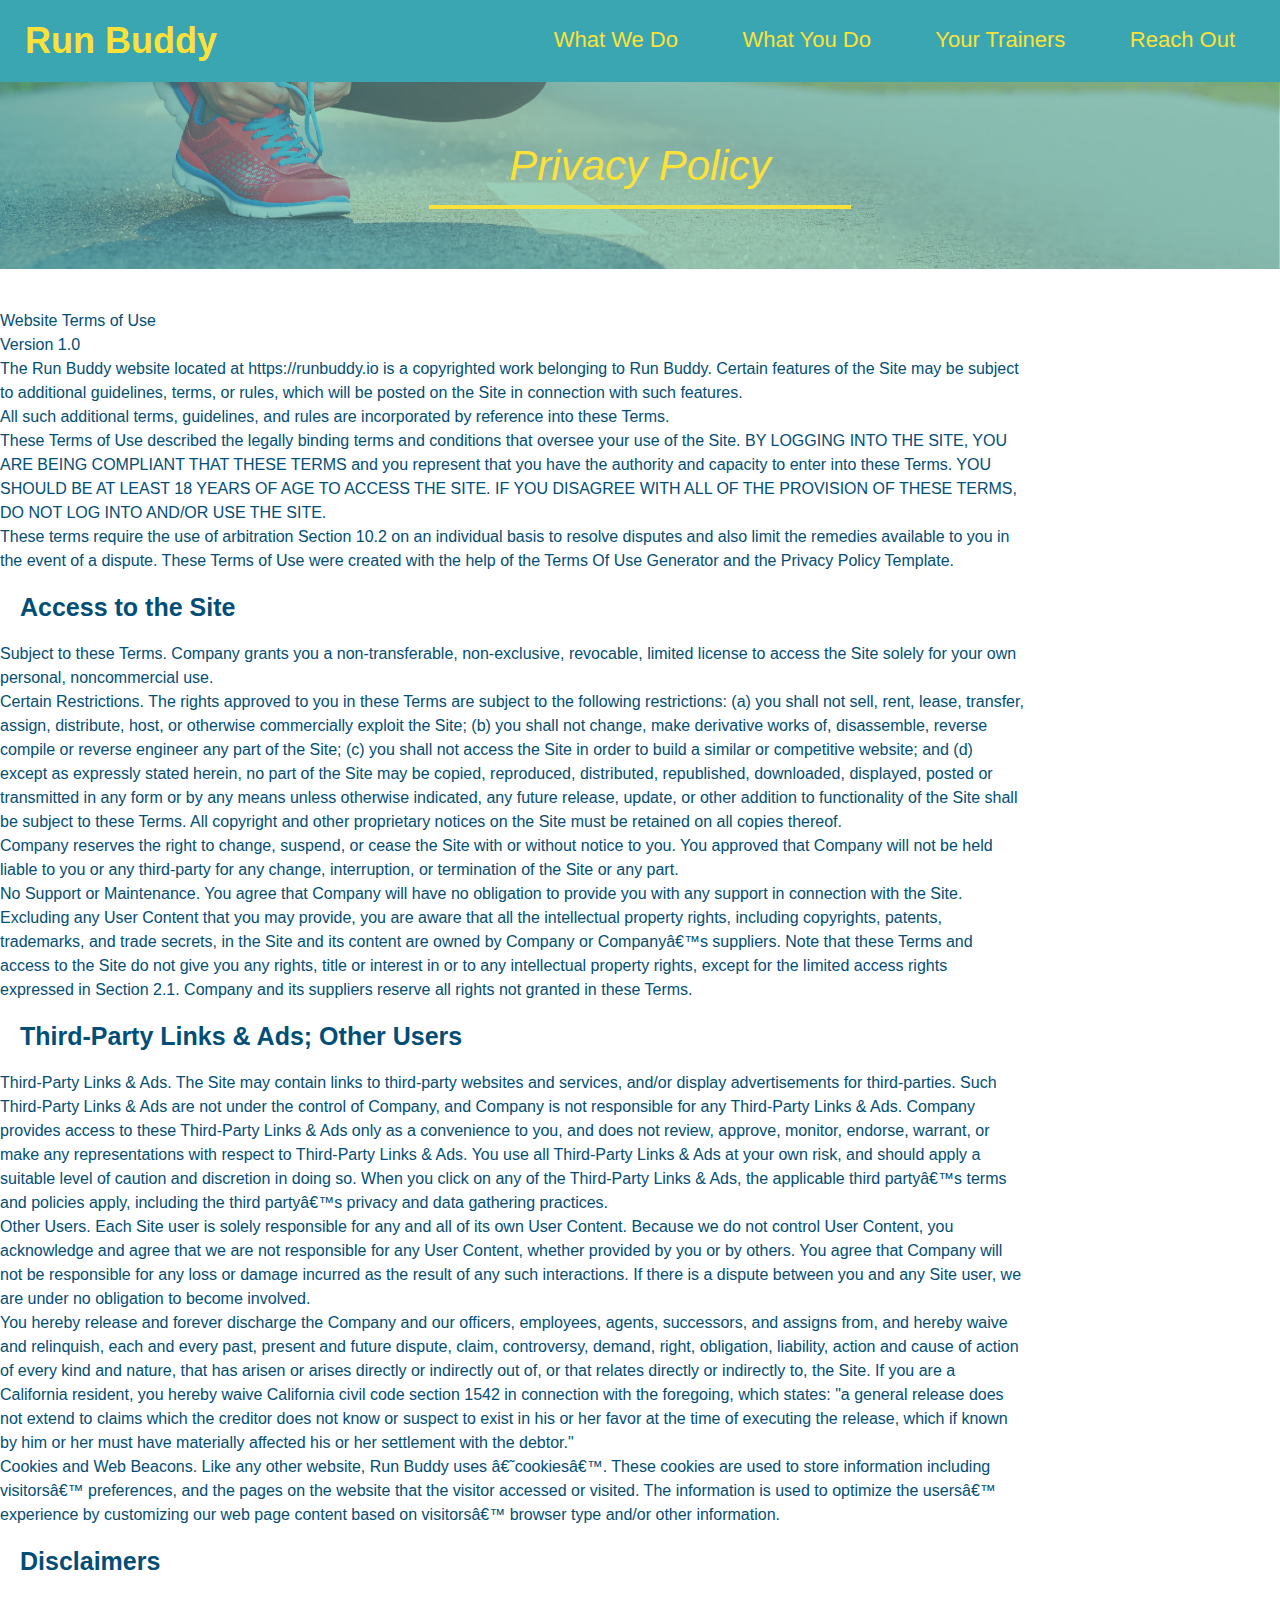
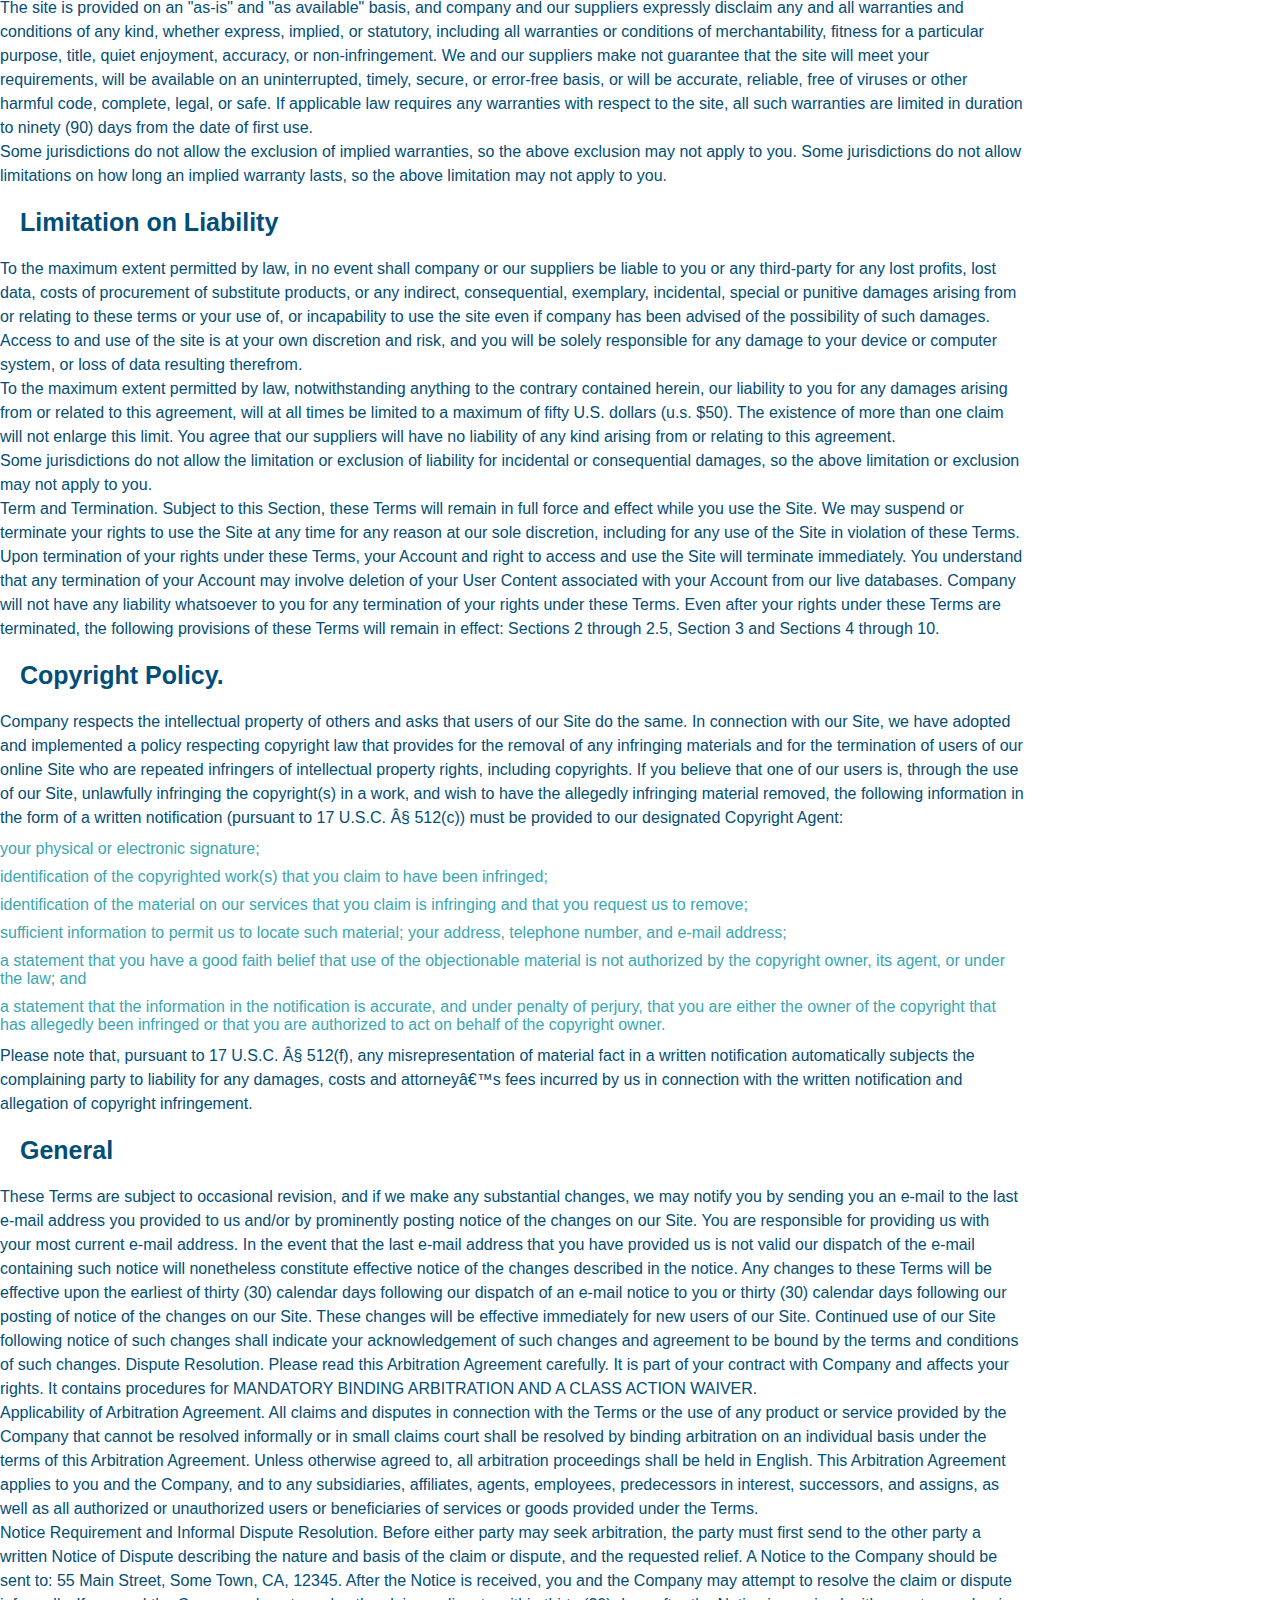
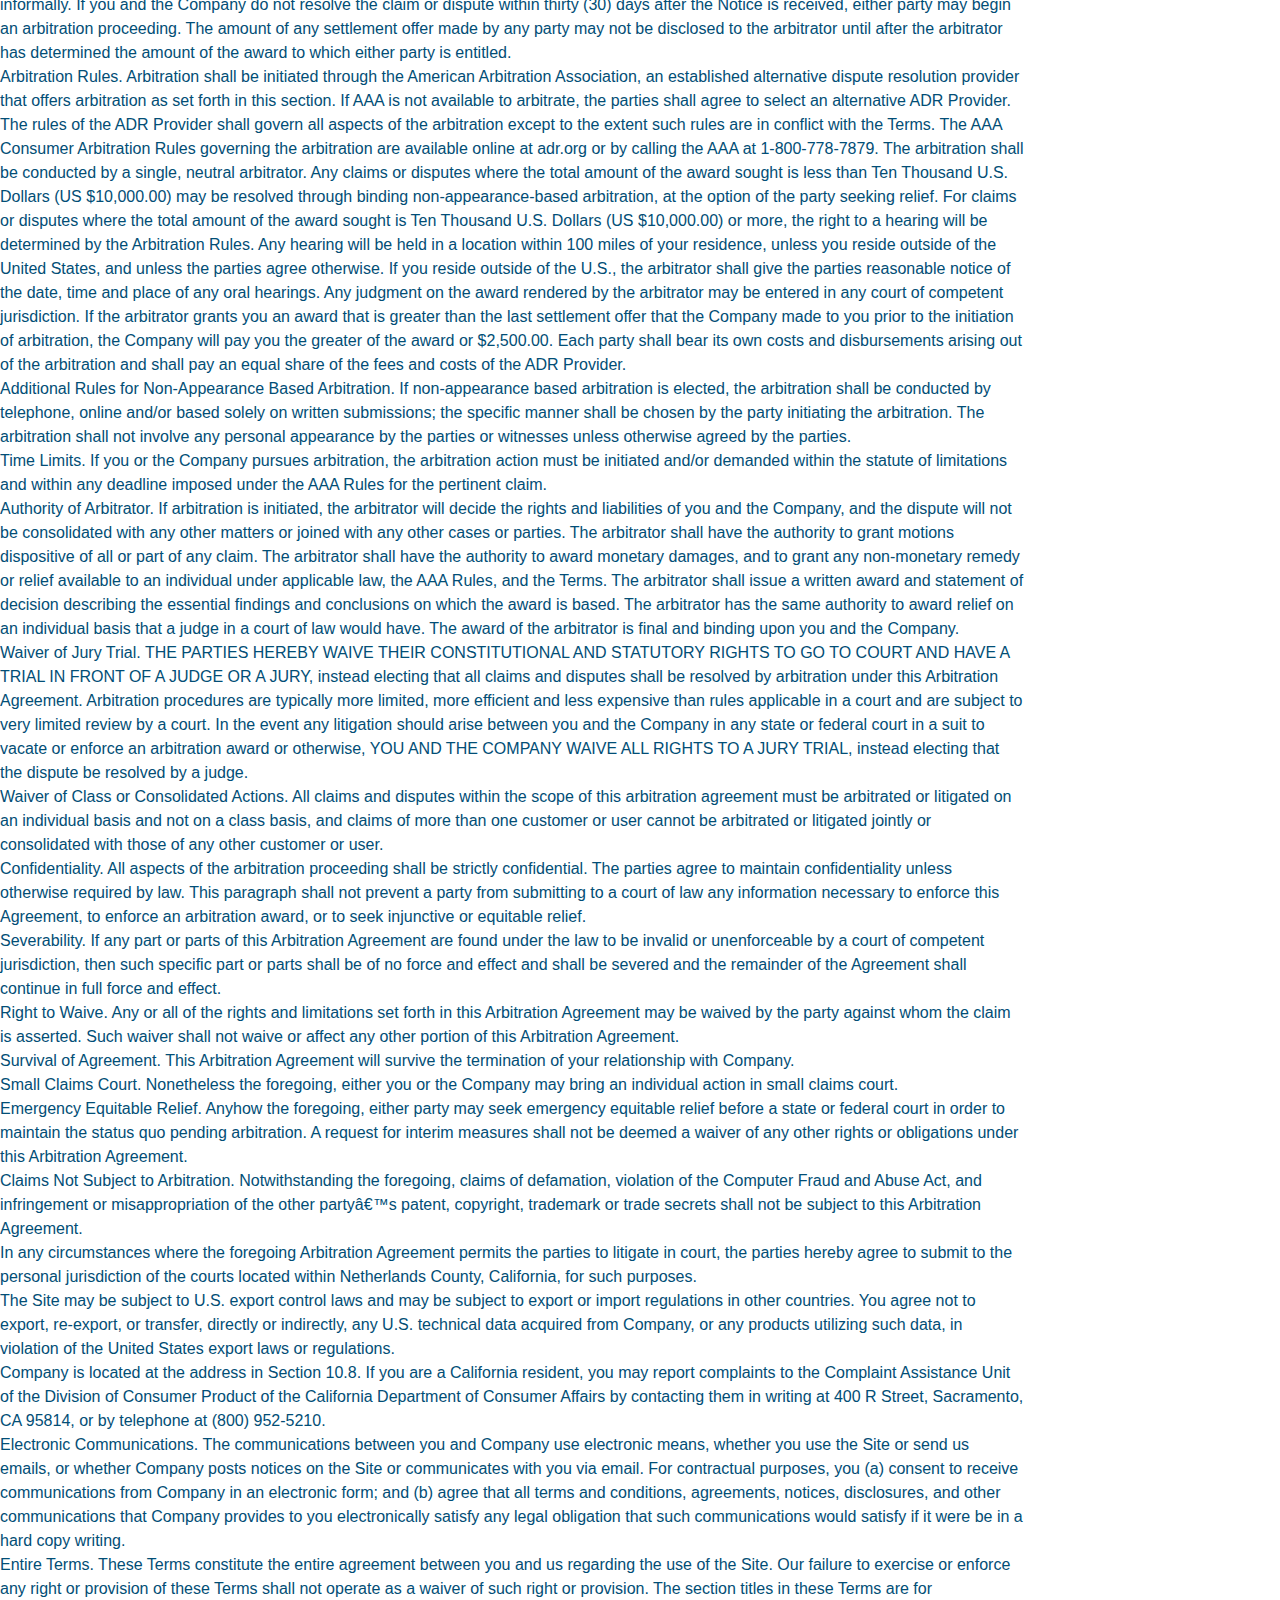
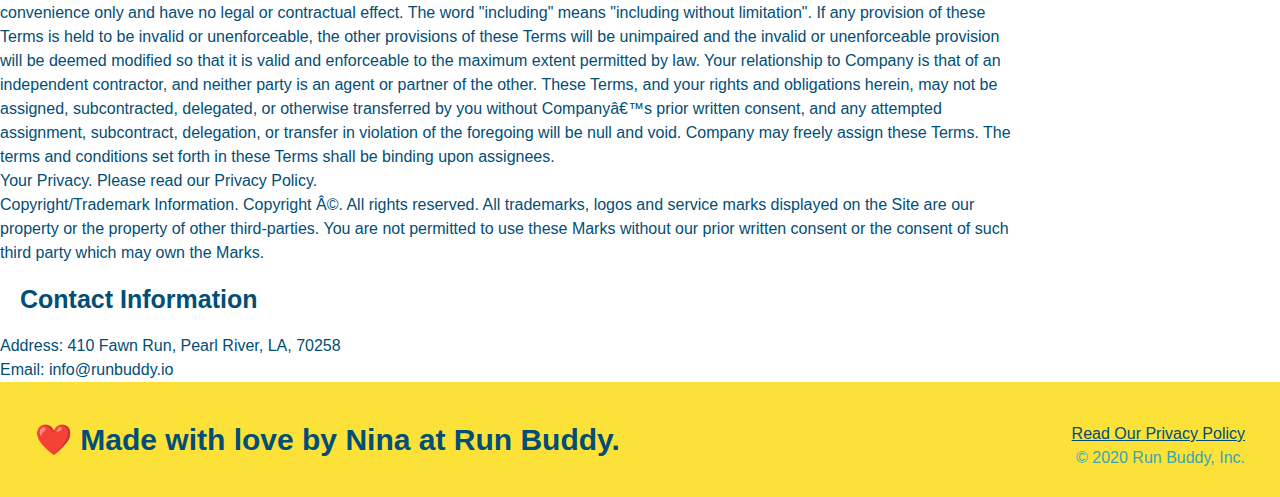
==== commit 76022247: "privacy policy" ====
--- a/privacy-policy.html
+++ b/privacy-policy.html
@@ -463,7 +463,7 @@
 <footer>
     <h2>❤️ Made with love by Nina at Run Buddy.</h2>
     <div>
-        <a href="#">Read Our Privacy Policy</a><br/> &copy; 2020 Run Buddy, Inc.
+        <a href="privacy-policy.html">Read Our Privacy Policy</a><br/> &copy; 2020 Run Buddy, Inc.
     </div>
 </footer>
 </body>
--- a/assets/css/secondary-styles.css
+++ b/assets/css/secondary-styles.css
@@ -0,0 +1,33 @@
+.page-title{
+    color: #fce138;
+    display: inline-block;
+    border-bottom: 4px solid #fce138;
+    padding: 0 80px 15px 80px;
+    font-weight: normal;
+    font-size: 42px;
+    font-style: italic;
+}
+.hero {
+    background-position: bottom;
+    height: auto;
+    text-align: center;
+    margin-bottom: 40px;
+}
+.secondary-content{
+    width: 80%;
+    margin: center;
+    color: #024e76
+}
+.secondary-content h3{
+    font-size: 25px;
+    margin: 20px;
+}
+.secondary-content p{
+    font-size: 16px;
+    line-height: 1.5;
+    margin: center;
+}
+.secondary-content li{
+    color: #39a6b2;
+    margin: 10px 0 10px 0;
+}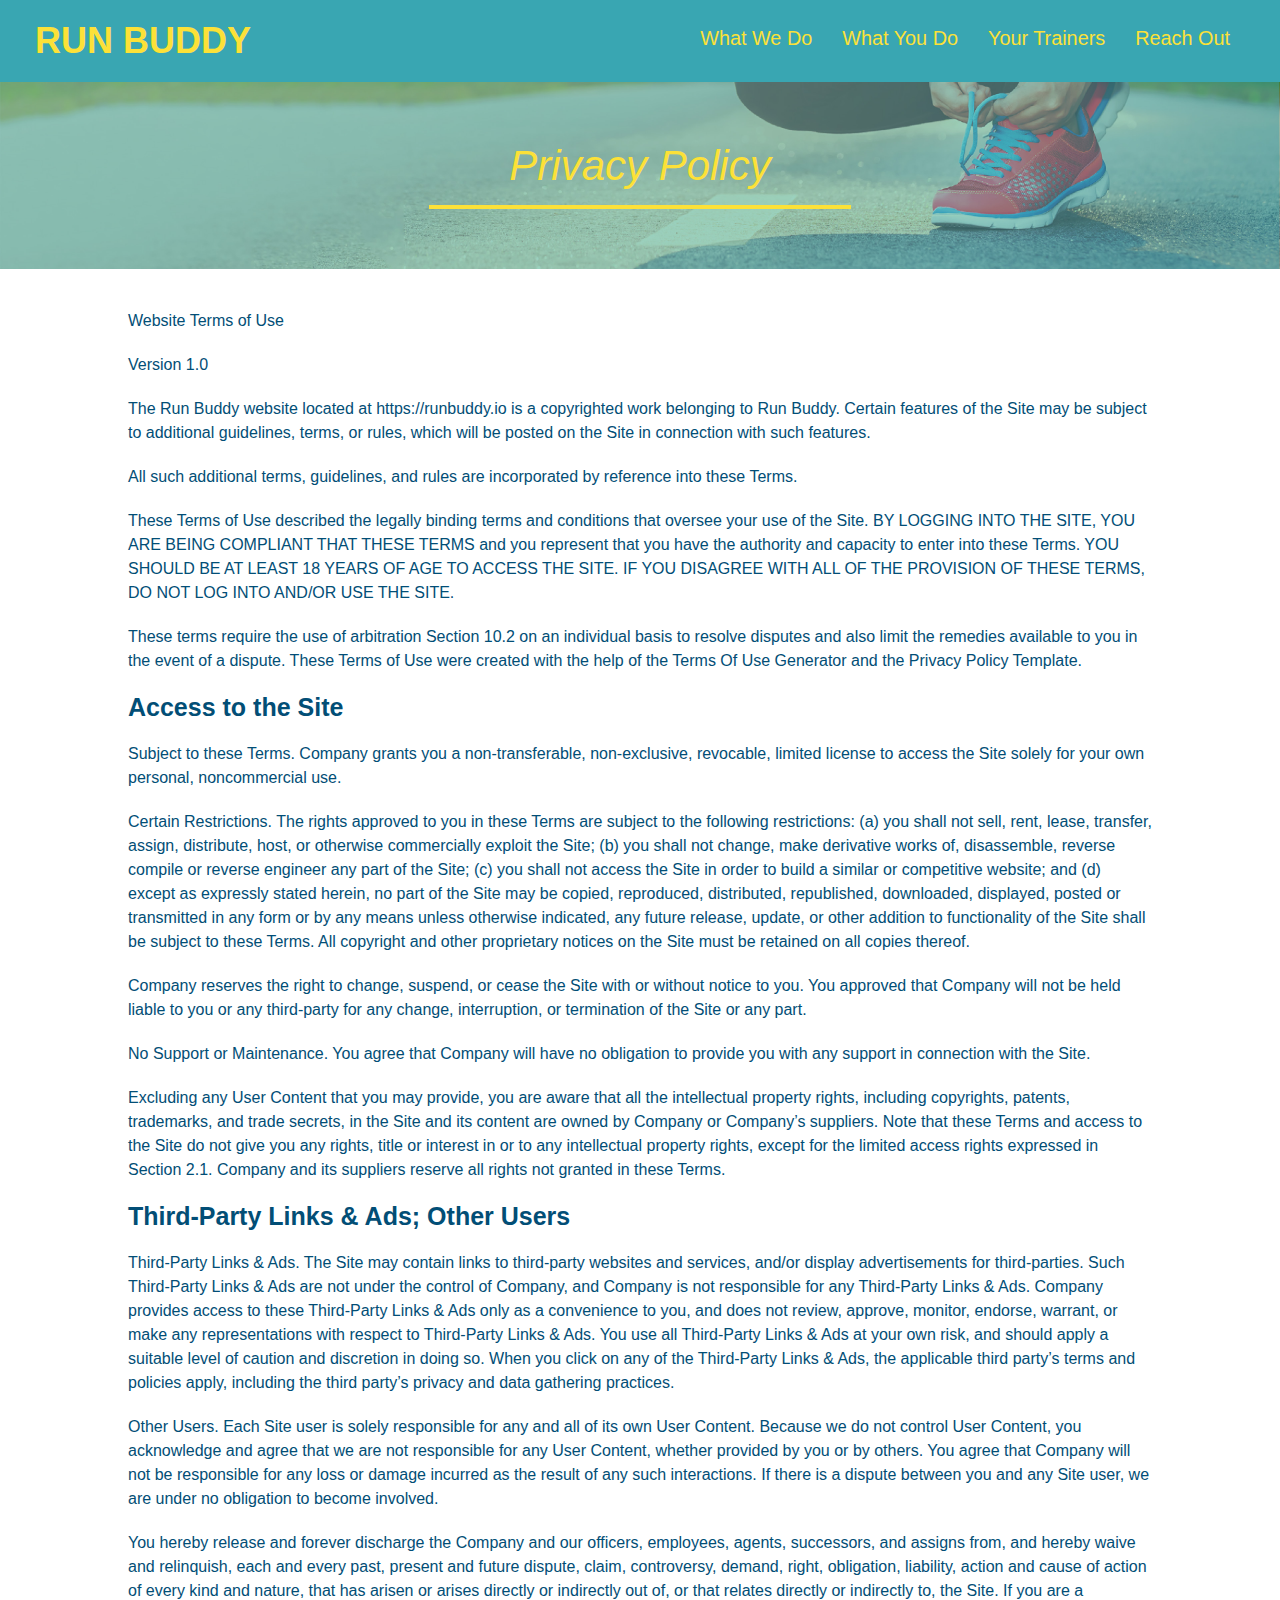
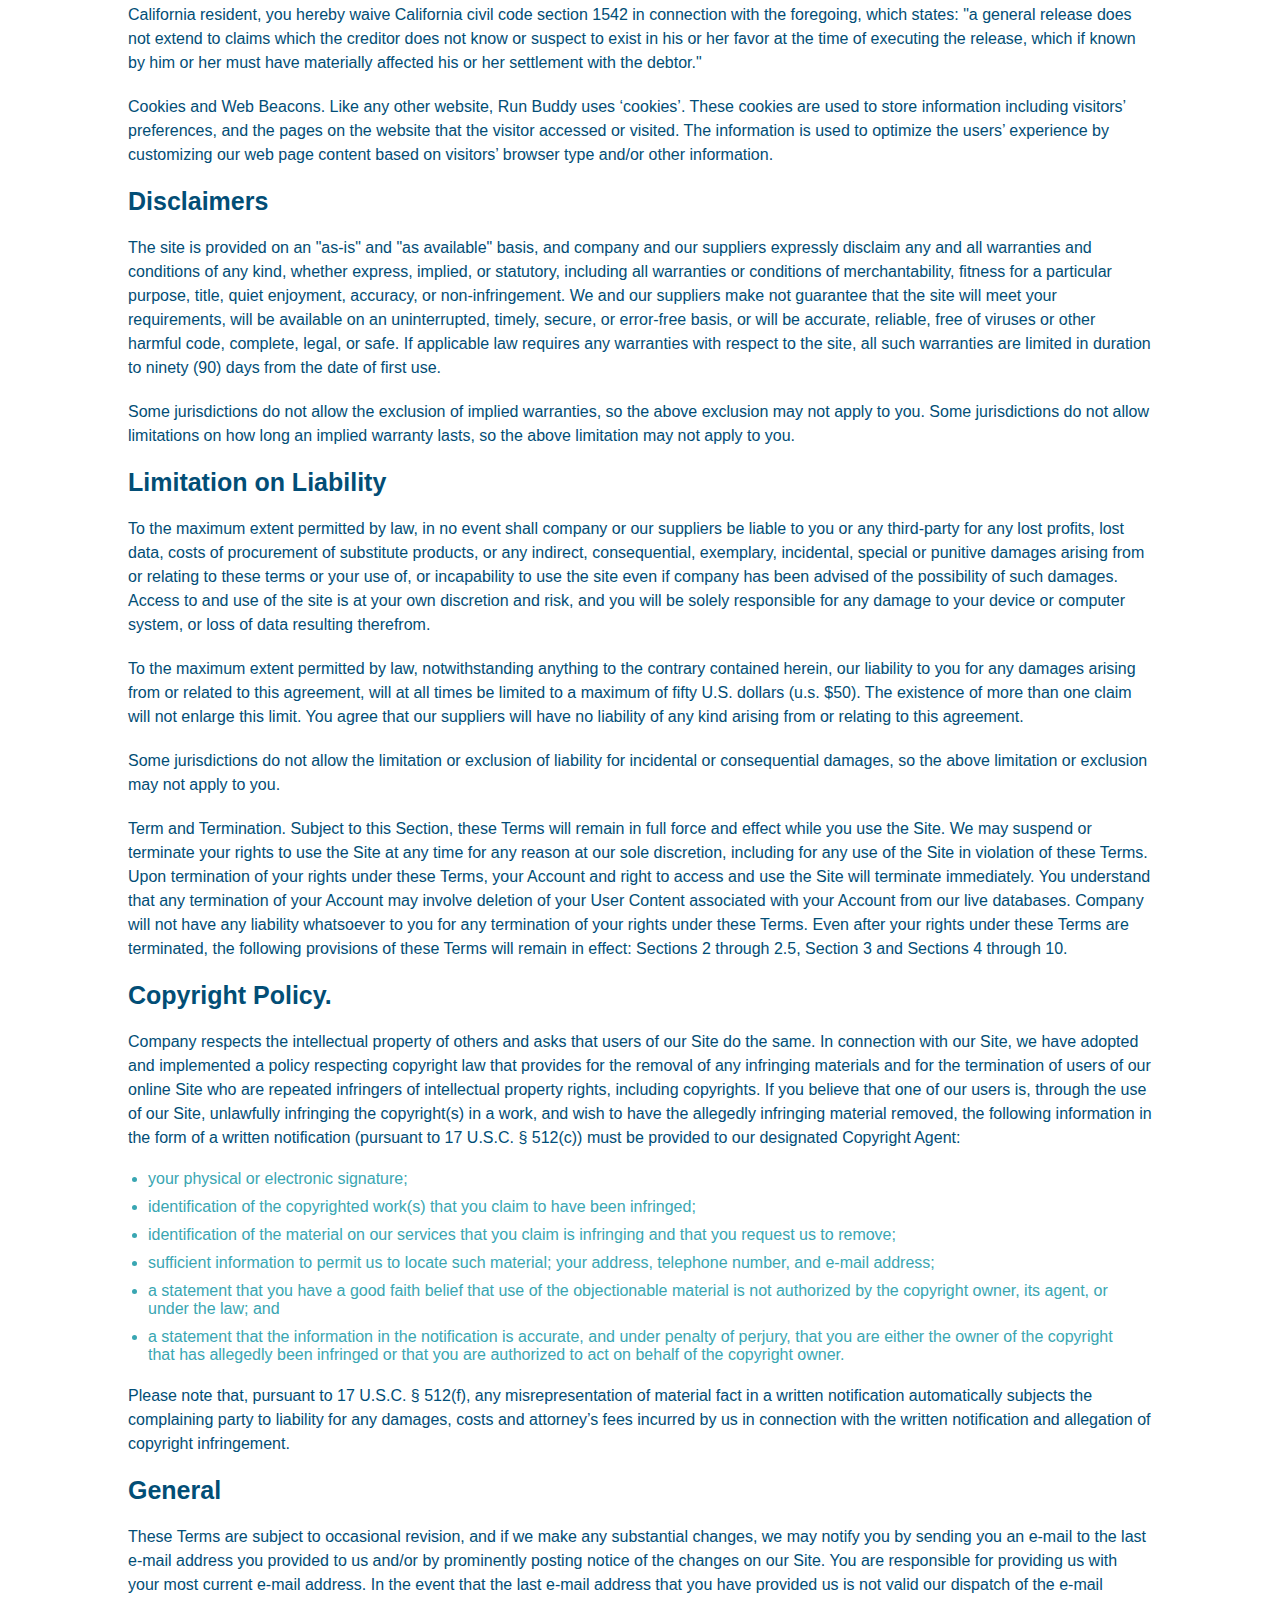
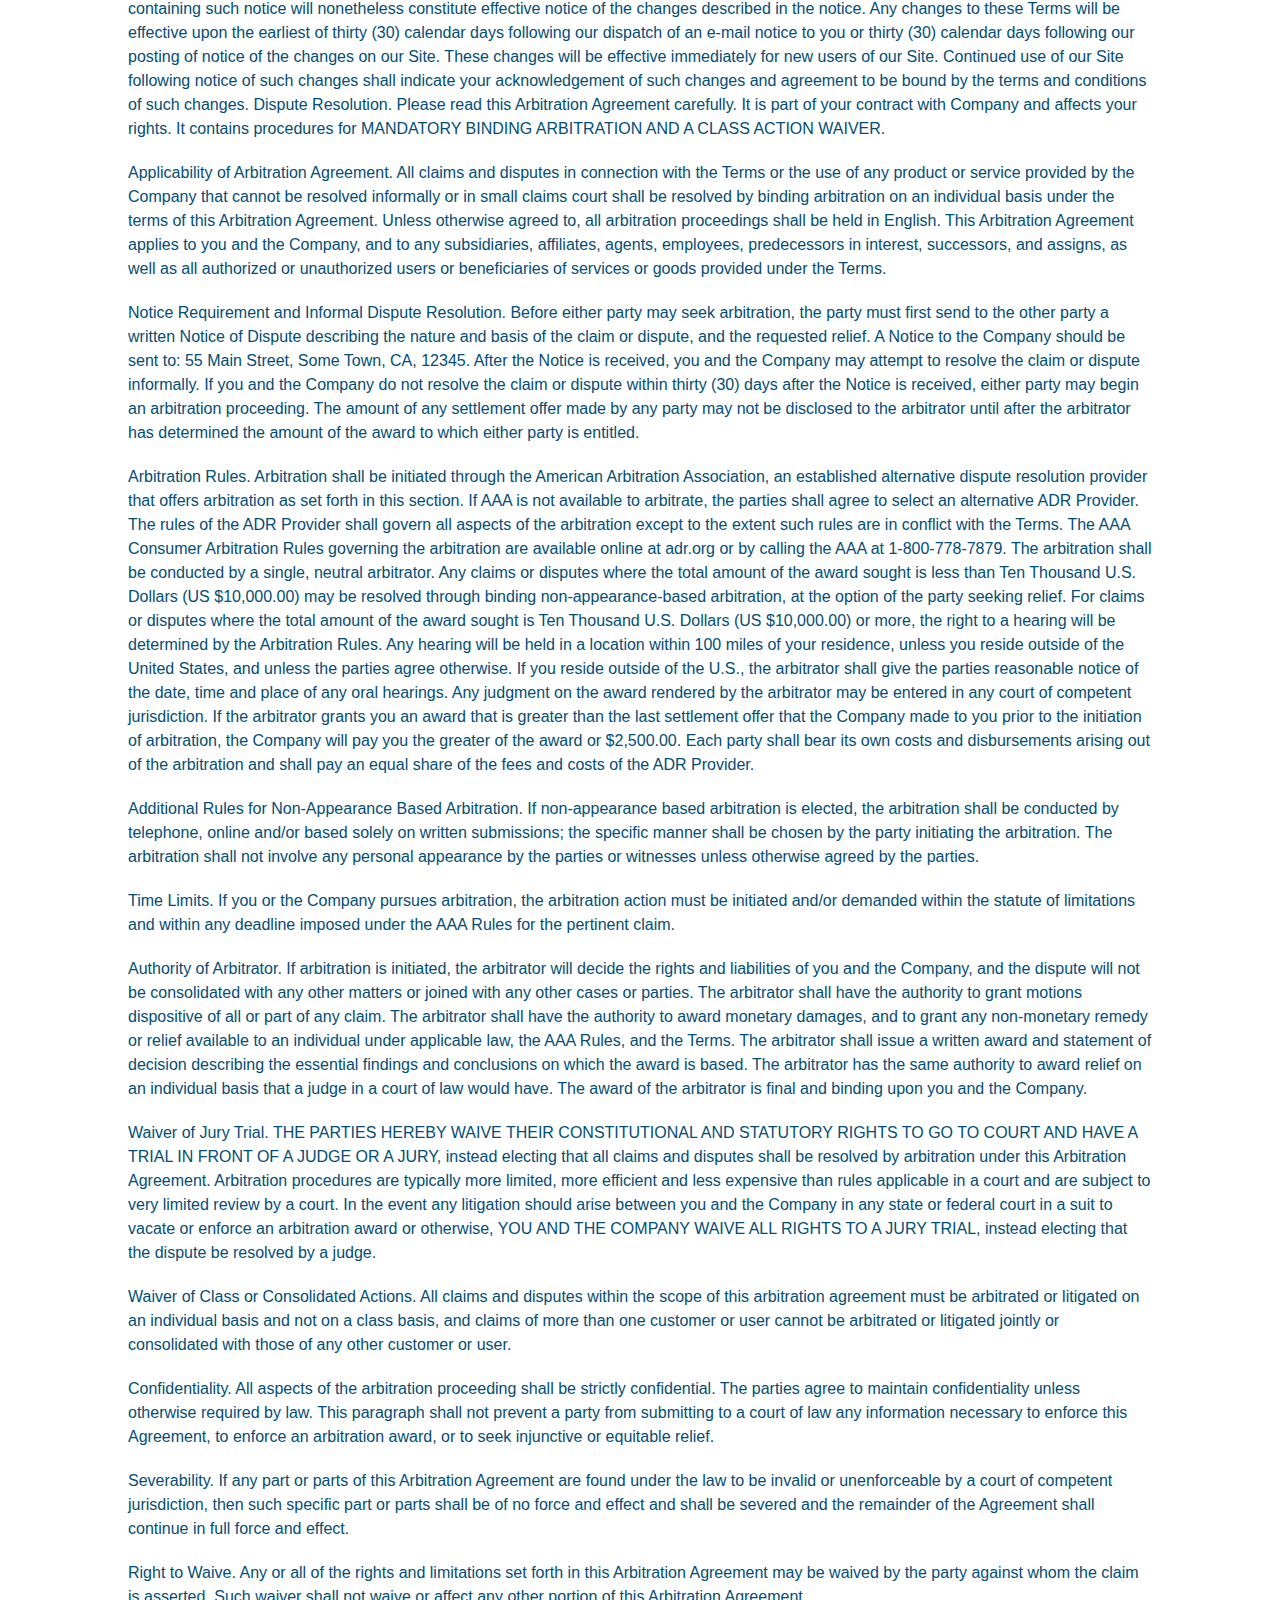
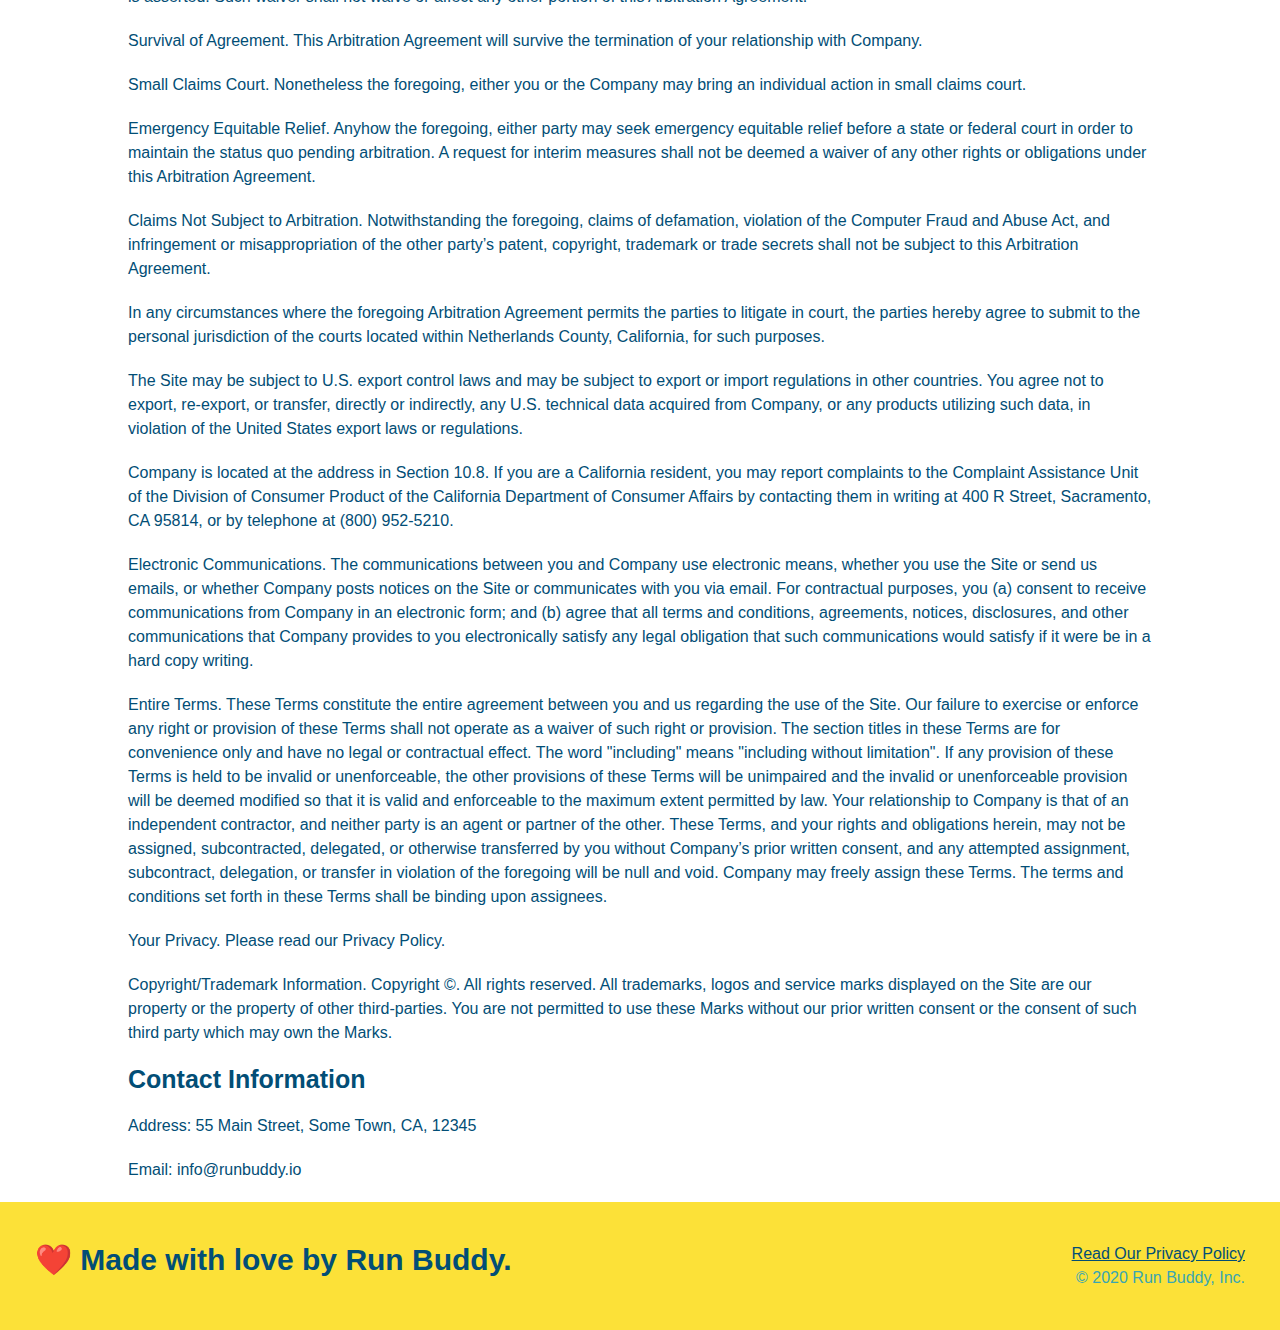
==== commit e0ed41c0: "media queries" ====
--- a/privacy-policy.html
+++ b/privacy-policy.html
@@ -1,470 +1,362 @@
 <!DOCTYPE html>
 <html lang="en">
+
 <head>
-    <meta charset="UTF-8">
+    <meta charset="UTF-8" />
+    <meta name="viewport" content="width=device-width, initial-scale=1.0" />
     <link rel="stylesheet" href="./assets/css/style.css" />
     <link rel="stylesheet" href="./assets/css/secondary-styles.css" />
-    <title>Privacy Policy - Run Buddy</title>
+    <title>Run Buddy - Privacy Policy</title>
 </head>
+
 <body>
-<header>
-    <h1>
-        Run Buddy
-    </h1>
-    <nav>
-        <!-- Unordered list element -->
+    <header>
+        <h1>
+            <a href="./index.html">RUN BUDDY</a>
+        </h1>
+        <nav>
+            <ul>
+                <li>
+                    <a href="./index.html#what-we-do">What We Do</a>
+                </li>
+                <li>
+                    <a href="./index.html#what-you-do">What You Do</a>
+                </li>
+                <li>
+                    <a href="./index.html#your-trainers">Your Trainers</a>
+                </li>
+                <li>
+                    <a href="./index.html#reach-out">Reach Out</a>
+                </li>
+            </ul>
+        </nav>
+    </header>
+    <!-- end navigation -->
+
+    <!-- hero/jumbotron -->
+    <section class="hero">
+        <h2 class="page-title">
+            Privacy Policy
+        </h2>
+    </section>
+
+    <!-- body copy -->
+    <article class="secondary-content">
+        <p>
+            Website Terms of Use
+        </p>
+
+        <p>
+            Version 1.0
+        </p>
+
+        <p>
+            The Run Buddy website located at https://runbuddy.io is a copyrighted work belonging to Run Buddy. Certain features of the Site may be subject to additional guidelines, terms, or rules, which will be posted on the Site in connection with such features.
+        </p>
+
+        <p>
+            All such additional terms, guidelines, and rules are incorporated by reference into these Terms.
+        </p>
+
+        <p>
+            These Terms of Use described the legally binding terms and conditions that oversee your use of the Site. BY LOGGING INTO THE SITE, YOU ARE BEING COMPLIANT THAT THESE TERMS and you represent that you have the authority and capacity to enter into these
+            Terms. YOU SHOULD BE AT LEAST 18 YEARS OF AGE TO ACCESS THE SITE. IF YOU DISAGREE WITH ALL OF THE PROVISION OF THESE TERMS, DO NOT LOG INTO AND/OR USE THE SITE.
+        </p>
+
+        <p>
+            These terms require the use of arbitration Section 10.2 on an individual basis to resolve disputes and also limit the remedies available to you in the event of a dispute. These Terms of Use were created with the help of the Terms Of Use Generator and
+            the Privacy Policy Template.
+        </p>
+
+        <h3>
+            Access to the Site
+        </h3>
+
+        <p>
+            Subject to these Terms. Company grants you a non-transferable, non-exclusive, revocable, limited license to access the Site solely for your own personal, noncommercial use.
+        </p>
+
+        <p>
+            Certain Restrictions. The rights approved to you in these Terms are subject to the following restrictions: (a) you shall not sell, rent, lease, transfer, assign, distribute, host, or otherwise commercially exploit the Site; (b) you shall not change, make
+            derivative works of, disassemble, reverse compile or reverse engineer any part of the Site; (c) you shall not access the Site in order to build a similar or competitive website; and (d) except as expressly stated herein, no part of the Site
+            may be copied, reproduced, distributed, republished, downloaded, displayed, posted or transmitted in any form or by any means unless otherwise indicated, any future release, update, or other addition to functionality of the Site shall be subject
+            to these Terms. All copyright and other proprietary notices on the Site must be retained on all copies thereof.
+        </p>
+
+        <p>
+            Company reserves the right to change, suspend, or cease the Site with or without notice to you. You approved that Company will not be held liable to you or any third-party for any change, interruption, or termination of the Site or any part.
+        </p>
+
+        <p>
+            No Support or Maintenance. You agree that Company will have no obligation to provide you with any support in connection with the Site.
+        </p>
+
+        <p>
+            Excluding any User Content that you may provide, you are aware that all the intellectual property rights, including copyrights, patents, trademarks, and trade secrets, in the Site and its content are owned by Company or Company’s suppliers. Note that
+            these Terms and access to the Site do not give you any rights, title or interest in or to any intellectual property rights, except for the limited access rights expressed in Section 2.1. Company and its suppliers reserve all rights not granted
+            in these Terms.
+        </p>
+
+        <h3>
+            Third-Party Links & Ads; Other Users
+        </h3>
+
+        <p>
+            Third-Party Links & Ads. The Site may contain links to third-party websites and services, and/or display advertisements for third-parties. Such Third-Party Links & Ads are not under the control of Company, and Company is not responsible for any Third-Party
+            Links & Ads. Company provides access to these Third-Party Links & Ads only as a convenience to you, and does not review, approve, monitor, endorse, warrant, or make any representations with respect to Third-Party Links & Ads. You use all Third-Party
+            Links & Ads at your own risk, and should apply a suitable level of caution and discretion in doing so. When you click on any of the Third-Party Links & Ads, the applicable third party’s terms and policies apply, including the third party’s
+            privacy and data gathering practices.
+        </p>
+
+        <p>
+            Other Users. Each Site user is solely responsible for any and all of its own User Content. Because we do not control User Content, you acknowledge and agree that we are not responsible for any User Content, whether provided by you or by others. You agree
+            that Company will not be responsible for any loss or damage incurred as the result of any such interactions. If there is a dispute between you and any Site user, we are under no obligation to become involved.
+        </p>
+
+        <p>
+            You hereby release and forever discharge the Company and our officers, employees, agents, successors, and assigns from, and hereby waive and relinquish, each and every past, present and future dispute, claim, controversy, demand, right, obligation, liability,
+            action and cause of action of every kind and nature, that has arisen or arises directly or indirectly out of, or that relates directly or indirectly to, the Site. If you are a California resident, you hereby waive California civil code section
+            1542 in connection with the foregoing, which states: "a general release does not extend to claims which the creditor does not know or suspect to exist in his or her favor at the time of executing the release, which if known by him or her must
+            have materially affected his or her settlement with the debtor."
+        </p>
+
+        <p>
+            Cookies and Web Beacons. Like any other website, Run Buddy uses ‘cookies’. These cookies are used to store information including visitors’ preferences, and the pages on the website that the visitor accessed or visited. The information is used to optimize
+            the users’ experience by customizing our web page content based on visitors’ browser type and/or other information.
+        </p>
+
+        <h3>
+            Disclaimers
+        </h3>
+
+        <p>
+            The site is provided on an "as-is" and "as available" basis, and company and our suppliers expressly disclaim any and all warranties and conditions of any kind, whether express, implied, or statutory, including all warranties or conditions of merchantability,
+            fitness for a particular purpose, title, quiet enjoyment, accuracy, or non-infringement. We and our suppliers make not guarantee that the site will meet your requirements, will be available on an uninterrupted, timely, secure, or error-free
+            basis, or will be accurate, reliable, free of viruses or other harmful code, complete, legal, or safe. If applicable law requires any warranties with respect to the site, all such warranties are limited in duration to ninety (90) days from
+            the date of first use.
+        </p>
+
+        <p>
+            Some jurisdictions do not allow the exclusion of implied warranties, so the above exclusion may not apply to you. Some jurisdictions do not allow limitations on how long an implied warranty lasts, so the above limitation may not apply to you.
+        </p>
+
+        <h3>
+            Limitation on Liability
+        </h3>
+
+        <p>
+            To the maximum extent permitted by law, in no event shall company or our suppliers be liable to you or any third-party for any lost profits, lost data, costs of procurement of substitute products, or any indirect, consequential, exemplary, incidental,
+            special or punitive damages arising from or relating to these terms or your use of, or incapability to use the site even if company has been advised of the possibility of such damages. Access to and use of the site is at your own discretion
+            and risk, and you will be solely responsible for any damage to your device or computer system, or loss of data resulting therefrom.
+        </p>
+
+        <p>
+            To the maximum extent permitted by law, notwithstanding anything to the contrary contained herein, our liability to you for any damages arising from or related to this agreement, will at all times be limited to a maximum of fifty U.S. dollars (u.s. $50).
+            The existence of more than one claim will not enlarge this limit. You agree that our suppliers will have no liability of any kind arising from or relating to this agreement.
+        </p>
+
+        <p>
+            Some jurisdictions do not allow the limitation or exclusion of liability for incidental or consequential damages, so the above limitation or exclusion may not apply to you.
+        </p>
+
+        <p>
+            Term and Termination. Subject to this Section, these Terms will remain in full force and effect while you use the Site. We may suspend or terminate your rights to use the Site at any time for any reason at our sole discretion, including for any use of
+            the Site in violation of these Terms. Upon termination of your rights under these Terms, your Account and right to access and use the Site will terminate immediately. You understand that any termination of your Account may involve deletion
+            of your User Content associated with your Account from our live databases. Company will not have any liability whatsoever to you for any termination of your rights under these Terms. Even after your rights under these Terms are terminated,
+            the following provisions of these Terms will remain in effect: Sections 2 through 2.5, Section 3 and Sections 4 through 10.
+        </p>
+
+        <h3>
+            Copyright Policy.
+        </h3>
+
+        <p>
+            Company respects the intellectual property of others and asks that users of our Site do the same. In connection with our Site, we have adopted and implemented a policy respecting copyright law that provides for the removal of any infringing materials
+            and for the termination of users of our online Site who are repeated infringers of intellectual property rights, including copyrights. If you believe that one of our users is, through the use of our Site, unlawfully infringing the copyright(s)
+            in a work, and wish to have the allegedly infringing material removed, the following information in the form of a written notification (pursuant to 17 U.S.C. § 512(c)) must be provided to our designated Copyright Agent:
+        </p>
+
         <ul>
-            <!--List item element -->
-            <li>
-                <!-- Anchor element -->
-                <a href="./index#what-we-do">What We Do</a>
-            </li>
-            <li>
-                <a href="./index#what-you-do">What You Do</a>
-            </li>
-            <li>
-                <a href="./index#your-trainers">Your Trainers</a>
-            </li>
-            <li>
-                <a href="./index#reach-out">Reach Out</a>
+            <li>
+                your physical or electronic signature;
+            </li>
+            <li>
+                identification of the copyrighted work(s) that you claim to have been infringed;
+            </li>
+            <li>
+                identification of the material on our services that you claim is infringing and that you request us to remove;
+            </li>
+            <li>
+                sufficient information to permit us to locate such material; your address, telephone number, and e-mail address;
+            </li>
+            <li>
+                a statement that you have a good faith belief that use of the objectionable material is not authorized by the copyright owner, its agent, or under the law; and
+            </li>
+            <li>
+                a statement that the information in the notification is accurate, and under penalty of perjury, that you are either the owner of the copyright that has allegedly been infringed or that you are authorized to act on behalf of the copyright owner.
             </li>
         </ul>
-    </nav>
-</header>
-<section class="hero">
-    <h2 class="page-title">
-        Privacy Policy
-    </h2>
-</section>
-<article class="secondary-content">
-    <p>
-        Website Terms of Use
-    </p>
-
-    <p>
-        Version 1.0
-    </p>
-
-    <p>
-        The Run Buddy website located at https://runbuddy.io is a copyrighted work belonging to Run Buddy. Certain
-        features of the Site may be subject to additional guidelines, terms, or rules, which will be posted on the Site
-        in connection with such features.
-    </p>
-
-    <p>
-        All such additional terms, guidelines, and rules are incorporated by reference into these Terms.
-    </p>
-
-    <p>
-        These Terms of Use described the legally binding terms and conditions that oversee your use of the Site. BY
-        LOGGING INTO THE SITE, YOU ARE BEING COMPLIANT THAT THESE TERMS and you represent that you have the authority
-        and capacity to enter into these Terms. YOU SHOULD BE AT LEAST 18 YEARS OF AGE TO ACCESS THE SITE. IF YOU
-        DISAGREE WITH ALL OF THE PROVISION OF THESE TERMS, DO NOT LOG INTO AND/OR USE THE SITE.
-    </p>
-
-    <p>
-        These terms require the use of arbitration Section 10.2 on an individual basis to resolve disputes and also
-        limit the remedies available to you in the event of a dispute. These Terms of Use were created with the help of
-        the Terms Of Use Generator and the Privacy Policy Template.
-    </p>
-
-    <h3>
-        Access to the Site
-    </h3>
-
-    <p>
-        Subject to these Terms. Company grants you a non-transferable, non-exclusive, revocable, limited license to
-        access the Site solely for your own personal, noncommercial use.
-    </p>
-
-    <p>
-        Certain Restrictions. The rights approved to you in these Terms are subject to the following restrictions: (a)
-        you shall not sell, rent, lease, transfer, assign, distribute, host, or otherwise commercially exploit the Site;
-        (b) you shall not change, make derivative works of, disassemble, reverse compile or reverse engineer any part of
-        the Site; (c) you shall not access the Site in order to build a similar or competitive website; and (d) except
-        as expressly stated herein, no part of the Site may be copied, reproduced, distributed, republished, downloaded,
-        displayed, posted or transmitted in any form or by any means unless otherwise indicated, any future release,
-        update, or other addition to functionality of the Site shall be subject to these Terms. All copyright and other
-        proprietary notices on the Site must be retained on all copies thereof.
-    </p>
-
-    <p>
-        Company reserves the right to change, suspend, or cease the Site with or without notice to you. You approved
-        that Company will not be held liable to you or any third-party for any change, interruption, or termination of
-        the Site or any part.
-    </p>
-
-    <p>
-        No Support or Maintenance. You agree that Company will have no obligation to provide you with any support in
-        connection with the Site.
-    </p>
-
-    <p>
-        Excluding any User Content that you may provide, you are aware that all the intellectual property rights,
-        including copyrights, patents, trademarks, and trade secrets, in the Site and its content are owned by Company
-        or Companyâ€™s suppliers. Note that these Terms and access to the Site do not give you any rights, title or
-        interest in or to any intellectual property rights, except for the limited access rights expressed in Section
-        2.1. Company and its suppliers reserve all rights not granted in these Terms.
-    </p>
-
-    <h3>
-        Third-Party Links & Ads; Other Users
-    </h3>
-
-    <p>
-        Third-Party Links & Ads. The Site may contain links to third-party websites and services, and/or display
-        advertisements for third-parties. Such Third-Party Links & Ads are not under the control of Company, and Company
-        is not responsible for any Third-Party Links & Ads. Company provides access to these Third-Party Links & Ads
-        only as a convenience to you, and does not review, approve, monitor, endorse, warrant, or make any
-        representations with respect to Third-Party Links & Ads. You use all Third-Party Links & Ads at your own risk,
-        and should apply a suitable level of caution and discretion in doing so. When you click on any of the
-        Third-Party Links & Ads, the applicable third partyâ€™s terms and policies apply, including the third partyâ€™s
-        privacy and data gathering practices.
-    </p>
-
-    <p>
-        Other Users. Each Site user is solely responsible for any and all of its own User Content. Because we do not
-        control User Content, you acknowledge and agree that we are not responsible for any User Content, whether
-        provided by you or by others. You agree that Company will not be responsible for any loss or damage incurred as
-        the result of any such interactions. If there is a dispute between you and any Site user, we are under no
-        obligation to become involved.
-    </p>
-
-    <p>
-        You hereby release and forever discharge the Company and our officers, employees, agents, successors, and
-        assigns from, and hereby waive and relinquish, each and every past, present and future dispute, claim,
-        controversy, demand, right, obligation, liability, action and cause of action of every kind and nature, that has
-        arisen or arises directly or indirectly out of, or that relates directly or indirectly to, the Site. If you are
-        a California resident, you hereby waive California civil code section 1542 in connection with the foregoing,
-        which states: "a general release does not extend to claims which the creditor does not know or suspect to exist
-        in his or her favor at the time of executing the release, which if known by him or her must have materially
-        affected his or her settlement with the debtor."
-    </p>
-
-    <p>
-        Cookies and Web Beacons. Like any other website, Run Buddy uses â€˜cookiesâ€™. These cookies are used to store
-        information including visitorsâ€™ preferences, and the pages on the website that the visitor accessed or
-        visited.
-        The information is used to optimize the usersâ€™ experience by customizing our web page content based on
-        visitorsâ€™
-        browser type and/or other information.
-    </p>
-
-    <h3>
-        Disclaimers
-    </h3>
-
-    <p>
-        The site is provided on an "as-is" and "as available" basis, and company and our suppliers expressly disclaim
-        any and all warranties and conditions of any kind, whether express, implied, or statutory, including all
-        warranties or conditions of merchantability, fitness for a particular purpose, title, quiet enjoyment, accuracy,
-        or non-infringement. We and our suppliers make not guarantee that the site will meet your requirements, will be
-        available on an uninterrupted, timely, secure, or error-free basis, or will be accurate, reliable, free of
-        viruses or other harmful code, complete, legal, or safe. If applicable law requires any warranties with respect
-        to the site, all such warranties are limited in duration to ninety (90) days from the date of first use.
-    </p>
-
-    <p>
-        Some jurisdictions do not allow the exclusion of implied warranties, so the above exclusion may not apply to
-        you. Some jurisdictions do not allow limitations on how long an implied warranty lasts, so the above limitation
-        may not apply to you.
-    </p>
-
-    <h3>
-        Limitation on Liability
-    </h3>
-
-    <p>
-        To the maximum extent permitted by law, in no event shall company or our suppliers be liable to you or any
-        third-party for any lost profits, lost data, costs of procurement of substitute products, or any indirect,
-        consequential, exemplary, incidental, special or punitive damages arising from or relating to these terms or
-        your use of, or incapability to use the site even if company has been advised of the possibility of such
-        damages. Access to and use of the site is at your own discretion and risk, and you will be solely responsible
-        for any damage to your device or computer system, or loss of data resulting therefrom.
-    </p>
-
-    <p>
-        To the maximum extent permitted by law, notwithstanding anything to the contrary contained herein, our liability
-        to you for any damages arising from or related to this agreement, will at all times be limited to a maximum of
-        fifty U.S. dollars (u.s. $50). The existence of more than one claim will not enlarge this limit. You agree that
-        our suppliers will have no liability of any kind arising from or relating to this agreement.
-    </p>
-
-    <p>
-        Some jurisdictions do not allow the limitation or exclusion of liability for incidental or consequential
-        damages, so the above limitation or exclusion may not apply to you.
-    </p>
-
-    <p>
-        Term and Termination. Subject to this Section, these Terms will remain in full force and effect while you use
-        the Site. We may suspend or terminate your rights to use the Site at any time for any reason at our sole
-        discretion, including for any use of the Site in violation of these Terms. Upon termination of your rights under
-        these Terms, your Account and right to access and use the Site will terminate immediately. You understand that
-        any termination of your Account may involve deletion of your User Content associated with your Account from our
-        live databases. Company will not have any liability whatsoever to you for any termination of your rights under
-        these Terms. Even after your rights under these Terms are terminated, the following provisions of these Terms
-        will remain in effect: Sections 2 through 2.5, Section 3 and Sections 4 through 10.
-    </p>
-
-    <h3>
-        Copyright Policy.
-    </h3>
-
-    <p>
-        Company respects the intellectual property of others and asks that users of our Site do the same. In connection
-        with our Site, we have adopted and implemented a policy respecting copyright law that provides for the removal
-        of any infringing materials and for the termination of users of our online Site who are repeated infringers of
-        intellectual property rights, including copyrights. If you believe that one of our users is, through the use of
-        our Site, unlawfully infringing the copyright(s) in a work, and wish to have the allegedly infringing material
-        removed, the following information in the form of a written notification (pursuant to 17 U.S.C. Â§ 512(c)) must
-        be provided to our designated Copyright Agent:
-    </p>
-
-    <ul>
-        <li>
-            your physical or electronic signature;
-        </li>
-        <li>
-            identification of the copyrighted work(s) that you claim to have been infringed;
-        </li>
-        <li>
-            identification of the material on our services that you claim is infringing and that you request us to
-            remove;
-        </li>
-        <li>
-            sufficient information to permit us to locate such material; your address, telephone number, and e-mail
-            address;
-        </li>
-        <li>
-            a statement that you have a good faith belief that use of the objectionable material is not authorized by
-            the
-            copyright owner, its agent, or under the law; and
-        </li>
-        <li>
-            a statement that the information in the notification is accurate, and under penalty of perjury, that you are
-            either the owner of the copyright that has allegedly been infringed or that you are authorized to act on
-            behalf of the copyright owner.
-        </li>
-    </ul>
-
-    <p>
-        Please note that, pursuant to 17 U.S.C. Â§ 512(f), any misrepresentation of material fact in a written
-        notification automatically subjects the complaining party to liability for any damages, costs and attorneyâ€™s
-        fees incurred by us in connection with the written notification and allegation of copyright infringement.
-    </p>
-
-    <h3>
-        General
-    </h3>
-
-    <p>
-        These Terms are subject to occasional revision, and if we make any substantial changes, we may notify you by
-        sending you an e-mail to the last e-mail address you provided to us and/or by prominently posting notice of the
-        changes on our Site. You are responsible for providing us with your most current e-mail address. In the event
-        that the last e-mail address that you have provided us is not valid our dispatch of the e-mail containing such
-        notice will nonetheless constitute effective notice of the changes described in the notice. Any changes to these
-        Terms will be effective upon the earliest of thirty (30) calendar days following our dispatch of an e-mail
-        notice to you or thirty (30) calendar days following our posting of notice of the changes on our Site. These
-        changes will be effective immediately for new users of our Site. Continued use of our Site following notice of
-        such changes shall indicate your acknowledgement of such changes and agreement to be bound by the terms and
-        conditions of such changes. Dispute Resolution. Please read this Arbitration Agreement carefully. It is part of
-        your contract with Company and affects your rights. It contains procedures for MANDATORY BINDING ARBITRATION AND
-        A CLASS ACTION WAIVER.
-    </p>
-
-    <p>
-        Applicability of Arbitration Agreement. All claims and disputes in connection with the Terms or the use of any
-        product or service provided by the Company that cannot be resolved informally or in small claims court shall be
-        resolved by binding arbitration on an individual basis under the terms of this Arbitration Agreement. Unless
-        otherwise agreed to, all arbitration proceedings shall be held in English. This Arbitration Agreement applies to
-        you and the Company, and to any subsidiaries, affiliates, agents, employees, predecessors in interest,
-        successors, and assigns, as well as all authorized or unauthorized users or beneficiaries of services or goods
-        provided under the Terms.
-    </p>
-
-    <p>
-        Notice Requirement and Informal Dispute Resolution. Before either party may seek arbitration, the party must
-        first send to the other party a written Notice of Dispute describing the nature and basis of the claim or
-        dispute, and the requested relief. A Notice to the Company should be sent to: 55 Main Street, Some Town, CA,
-        12345. After the Notice is received, you and the Company may attempt to resolve the claim or dispute informally.
-        If you and the Company do not resolve the claim or dispute within thirty (30) days after the Notice is received,
-        either party may begin an arbitration proceeding. The amount of any settlement offer made by any party may not
-        be disclosed to the arbitrator until after the arbitrator has determined the amount of the award to which either
-        party is entitled.
-    </p>
-
-    <p>
-        Arbitration Rules. Arbitration shall be initiated through the American Arbitration Association, an established
-        alternative dispute resolution provider that offers arbitration as set forth in this section. If AAA is not
-        available to arbitrate, the parties shall agree to select an alternative ADR Provider. The rules of the ADR
-        Provider shall govern all aspects of the arbitration except to the extent such rules are in conflict with the
-        Terms. The AAA Consumer Arbitration Rules governing the arbitration are available online at adr.org or by
-        calling the AAA at 1-800-778-7879. The arbitration shall be conducted by a single, neutral arbitrator. Any
-        claims or disputes where the total amount of the award sought is less than Ten Thousand U.S. Dollars (US
-        $10,000.00) may be resolved through binding non-appearance-based arbitration, at the option of the party seeking
-        relief. For claims or disputes where the total amount of the award sought is Ten Thousand U.S. Dollars (US
-        $10,000.00) or more, the right to a hearing will be determined by the Arbitration Rules. Any hearing will be
-        held in a location within 100 miles of your residence, unless you reside outside of the United States, and
-        unless the parties agree otherwise. If you reside outside of the U.S., the arbitrator shall give the parties
-        reasonable notice of the date, time and place of any oral hearings. Any judgment on the award rendered by the
-        arbitrator may be entered in any court of competent jurisdiction. If the arbitrator grants you an award that is
-        greater than the last settlement offer that the Company made to you prior to the initiation of arbitration, the
-        Company will pay you the greater of the award or $2,500.00. Each party shall bear its own costs and
-        disbursements arising out of the arbitration and shall pay an equal share of the fees and costs of the ADR
-        Provider.
-    </p>
-
-    <p>
-        Additional Rules for Non-Appearance Based Arbitration. If non-appearance based arbitration is elected, the
-        arbitration shall be conducted by telephone, online and/or based solely on written submissions; the specific
-        manner shall be chosen by the party initiating the arbitration. The arbitration shall not involve any personal
-        appearance by the parties or witnesses unless otherwise agreed by the parties.
-    </p>
-
-    <p>
-        Time Limits. If you or the Company pursues arbitration, the arbitration action must be initiated and/or demanded
-        within the statute of limitations and within any deadline imposed under the AAA Rules for the pertinent claim.
-    </p>
-
-    <p>
-        Authority of Arbitrator. If arbitration is initiated, the arbitrator will decide the rights and liabilities of
-        you and the Company, and the dispute will not be consolidated with any other matters or joined with any other
-        cases or parties. The arbitrator shall have the authority to grant motions dispositive of all or part of any
-        claim. The arbitrator shall have the authority to award monetary damages, and to grant any non-monetary remedy
-        or relief available to an individual under applicable law, the AAA Rules, and the Terms. The arbitrator shall
-        issue a written award and statement of decision describing the essential findings and conclusions on which the
-        award is based. The arbitrator has the same authority to award relief on an individual basis that a judge in a
-        court of law would have. The award of the arbitrator is final and binding upon you and the Company.
-    </p>
-
-    <p>
-        Waiver of Jury Trial. THE PARTIES HEREBY WAIVE THEIR CONSTITUTIONAL AND STATUTORY RIGHTS TO GO TO COURT AND HAVE
-        A TRIAL IN FRONT OF A JUDGE OR A JURY, instead electing that all claims and disputes shall be resolved by
-        arbitration under this Arbitration Agreement. Arbitration procedures are typically more limited, more efficient
-        and less expensive than rules applicable in a court and are subject to very limited review by a court. In the
-        event any litigation should arise between you and the Company in any state or federal court in a suit to vacate
-        or enforce an arbitration award or otherwise, YOU AND THE COMPANY WAIVE ALL RIGHTS TO A JURY TRIAL, instead
-        electing that the dispute be resolved by a judge.
-    </p>
-
-    <p>
-        Waiver of Class or Consolidated Actions. All claims and disputes within the scope of this arbitration agreement
-        must be arbitrated or litigated on an individual basis and not on a class basis, and claims of more than one
-        customer or user cannot be arbitrated or litigated jointly or consolidated with those of any other customer or
-        user.
-    </p>
-
-    <p>
-        Confidentiality. All aspects of the arbitration proceeding shall be strictly confidential. The parties agree to
-        maintain confidentiality unless otherwise required by law. This paragraph shall not prevent a party from
-        submitting to a court of law any information necessary to enforce this Agreement, to enforce an arbitration
-        award, or to seek injunctive or equitable relief.
-    </p>
-
-    <p>
-        Severability. If any part or parts of this Arbitration Agreement are found under the law to be invalid or
-        unenforceable by a court of competent jurisdiction, then such specific part or parts shall be of no force and
-        effect and shall be severed and the remainder of the Agreement shall continue in full force and effect.
-    </p>
-
-    <p>
-        Right to Waive. Any or all of the rights and limitations set forth in this Arbitration Agreement may be waived
-        by the party against whom the claim is asserted. Such waiver shall not waive or affect any other portion of this
-        Arbitration Agreement.
-    </p>
-
-    <p>
-        Survival of Agreement. This Arbitration Agreement will survive the termination of your relationship with
-        Company.
-    </p>
-
-    <p>
-        Small Claims Court. Nonetheless the foregoing, either you or the Company may bring an individual action in small
-        claims court.
-    </p>
-
-    <p>
-        Emergency Equitable Relief. Anyhow the foregoing, either party may seek emergency equitable relief before a
-        state or federal court in order to maintain the status quo pending arbitration. A request for interim measures
-        shall not be deemed a waiver of any other rights or obligations under this Arbitration Agreement.
-    </p>
-
-    <p>
-        Claims Not Subject to Arbitration. Notwithstanding the foregoing, claims of defamation, violation of the
-        Computer Fraud and Abuse Act, and infringement or misappropriation of the other partyâ€™s patent, copyright,
-        trademark or trade secrets shall not be subject to this Arbitration Agreement.
-    </p>
-
-    <p>
-        In any circumstances where the foregoing Arbitration Agreement permits the parties to litigate in court, the
-        parties hereby agree to submit to the personal jurisdiction of the courts located within Netherlands County,
-        California, for such purposes.
-    </p>
-
-    <p>
-        The Site may be subject to U.S. export control laws and may be subject to export or import regulations in other
-        countries. You agree not to export, re-export, or transfer, directly or indirectly, any U.S. technical data
-        acquired from Company, or any products utilizing such data, in violation of the United States export laws or
-        regulations.
-    </p>
-
-    <p>
-        Company is located at the address in Section 10.8. If you are a California resident, you may report complaints
-        to the Complaint Assistance Unit of the Division of Consumer Product of the California Department of Consumer
-        Affairs by contacting them in writing at 400 R Street, Sacramento, CA 95814, or by telephone at (800) 952-5210.
-    </p>
-
-    <p>
-        Electronic Communications. The communications between you and Company use electronic means, whether you use the
-        Site or send us emails, or whether Company posts notices on the Site or communicates with you via email. For
-        contractual purposes, you (a) consent to receive communications from Company in an electronic form; and (b)
-        agree that all terms and conditions, agreements, notices, disclosures, and other communications that Company
-        provides to you electronically satisfy any legal obligation that such communications would satisfy if it were be
-        in a hard copy writing.
-    </p>
-
-    <p>
-        Entire Terms. These Terms constitute the entire agreement between you and us regarding the use of the Site. Our
-        failure to exercise or enforce any right or provision of these Terms shall not operate as a waiver of such right
-        or provision. The section titles in these Terms are for convenience only and have no legal or contractual
-        effect. The word "including" means "including without limitation". If any provision of these Terms is held to be
-        invalid or unenforceable, the other provisions of these Terms will be unimpaired and the invalid or
-        unenforceable provision will be deemed modified so that it is valid and enforceable to the maximum extent
-        permitted by law. Your relationship to Company is that of an independent contractor, and neither party is an
-        agent or partner of the other. These Terms, and your rights and obligations herein, may not be assigned,
-        subcontracted, delegated, or otherwise transferred by you without Companyâ€™s prior written consent, and any
-        attempted assignment, subcontract, delegation, or transfer in violation of the foregoing will be null and void.
-        Company may freely assign these Terms. The terms and conditions set forth in these Terms shall be binding upon
-        assignees.
-    </p>
-
-    <p>
-        Your Privacy. Please read our Privacy Policy.
-    </p>
-
-    <p>
-        Copyright/Trademark Information. Copyright Â©. All rights reserved. All trademarks, logos and service marks
-        displayed on the Site are our property or the property of other third-parties. You are not permitted to use
-        these Marks without our prior written consent or the consent of such third party which may own the Marks.
-    </p>
-
-    <h3>
-        Contact Information
-    </h3>
-
-    <p>
-        Address: 410 Fawn Run, Pearl River, LA, 70258
-    </p>
-
-    <p>
-        Email: info@runbuddy.io
-    </p>
-</article>
-<footer>
-    <h2>❤️ Made with love by Nina at Run Buddy.</h2>
-    <div>
-        <a href="privacy-policy.html">Read Our Privacy Policy</a><br/> &copy; 2020 Run Buddy, Inc.
-    </div>
-</footer>
+
+        <p>
+            Please note that, pursuant to 17 U.S.C. § 512(f), any misrepresentation of material fact in a written notification automatically subjects the complaining party to liability for any damages, costs and attorney’s fees incurred by us in connection with the
+            written notification and allegation of copyright infringement.
+        </p>
+
+        <h3>
+            General
+        </h3>
+
+        <p>
+            These Terms are subject to occasional revision, and if we make any substantial changes, we may notify you by sending you an e-mail to the last e-mail address you provided to us and/or by prominently posting notice of the changes on our Site. You are responsible
+            for providing us with your most current e-mail address. In the event that the last e-mail address that you have provided us is not valid our dispatch of the e-mail containing such notice will nonetheless constitute effective notice of the
+            changes described in the notice. Any changes to these Terms will be effective upon the earliest of thirty (30) calendar days following our dispatch of an e-mail notice to you or thirty (30) calendar days following our posting of notice of
+            the changes on our Site. These changes will be effective immediately for new users of our Site. Continued use of our Site following notice of such changes shall indicate your acknowledgement of such changes and agreement to be bound by the
+            terms and conditions of such changes. Dispute Resolution. Please read this Arbitration Agreement carefully. It is part of your contract with Company and affects your rights. It contains procedures for MANDATORY BINDING ARBITRATION AND A CLASS
+            ACTION WAIVER.
+        </p>
+
+        <p>
+            Applicability of Arbitration Agreement. All claims and disputes in connection with the Terms or the use of any product or service provided by the Company that cannot be resolved informally or in small claims court shall be resolved by binding arbitration
+            on an individual basis under the terms of this Arbitration Agreement. Unless otherwise agreed to, all arbitration proceedings shall be held in English. This Arbitration Agreement applies to you and the Company, and to any subsidiaries, affiliates,
+            agents, employees, predecessors in interest, successors, and assigns, as well as all authorized or unauthorized users or beneficiaries of services or goods provided under the Terms.
+        </p>
+
+        <p>
+            Notice Requirement and Informal Dispute Resolution. Before either party may seek arbitration, the party must first send to the other party a written Notice of Dispute describing the nature and basis of the claim or dispute, and the requested relief. A
+            Notice to the Company should be sent to: 55 Main Street, Some Town, CA, 12345. After the Notice is received, you and the Company may attempt to resolve the claim or dispute informally. If you and the Company do not resolve the claim or dispute
+            within thirty (30) days after the Notice is received, either party may begin an arbitration proceeding. The amount of any settlement offer made by any party may not be disclosed to the arbitrator until after the arbitrator has determined the
+            amount of the award to which either party is entitled.
+        </p>
+
+        <p>
+            Arbitration Rules. Arbitration shall be initiated through the American Arbitration Association, an established alternative dispute resolution provider that offers arbitration as set forth in this section. If AAA is not available to arbitrate, the parties
+            shall agree to select an alternative ADR Provider. The rules of the ADR Provider shall govern all aspects of the arbitration except to the extent such rules are in conflict with the Terms. The AAA Consumer Arbitration Rules governing the arbitration
+            are available online at adr.org or by calling the AAA at 1-800-778-7879. The arbitration shall be conducted by a single, neutral arbitrator. Any claims or disputes where the total amount of the award sought is less than Ten Thousand U.S. Dollars
+            (US $10,000.00) may be resolved through binding non-appearance-based arbitration, at the option of the party seeking relief. For claims or disputes where the total amount of the award sought is Ten Thousand U.S. Dollars (US $10,000.00) or
+            more, the right to a hearing will be determined by the Arbitration Rules. Any hearing will be held in a location within 100 miles of your residence, unless you reside outside of the United States, and unless the parties agree otherwise. If
+            you reside outside of the U.S., the arbitrator shall give the parties reasonable notice of the date, time and place of any oral hearings. Any judgment on the award rendered by the arbitrator may be entered in any court of competent jurisdiction.
+            If the arbitrator grants you an award that is greater than the last settlement offer that the Company made to you prior to the initiation of arbitration, the Company will pay you the greater of the award or $2,500.00. Each party shall bear
+            its own costs and disbursements arising out of the arbitration and shall pay an equal share of the fees and costs of the ADR Provider.
+        </p>
+
+        <p>
+            Additional Rules for Non-Appearance Based Arbitration. If non-appearance based arbitration is elected, the arbitration shall be conducted by telephone, online and/or based solely on written submissions; the specific manner shall be chosen by the party
+            initiating the arbitration. The arbitration shall not involve any personal appearance by the parties or witnesses unless otherwise agreed by the parties.
+        </p>
+
+        <p>
+            Time Limits. If you or the Company pursues arbitration, the arbitration action must be initiated and/or demanded within the statute of limitations and within any deadline imposed under the AAA Rules for the pertinent claim.
+        </p>
+
+        <p>
+            Authority of Arbitrator. If arbitration is initiated, the arbitrator will decide the rights and liabilities of you and the Company, and the dispute will not be consolidated with any other matters or joined with any other cases or parties. The arbitrator
+            shall have the authority to grant motions dispositive of all or part of any claim. The arbitrator shall have the authority to award monetary damages, and to grant any non-monetary remedy or relief available to an individual under applicable
+            law, the AAA Rules, and the Terms. The arbitrator shall issue a written award and statement of decision describing the essential findings and conclusions on which the award is based. The arbitrator has the same authority to award relief on
+            an individual basis that a judge in a court of law would have. The award of the arbitrator is final and binding upon you and the Company.
+        </p>
+
+        <p>
+            Waiver of Jury Trial. THE PARTIES HEREBY WAIVE THEIR CONSTITUTIONAL AND STATUTORY RIGHTS TO GO TO COURT AND HAVE A TRIAL IN FRONT OF A JUDGE OR A JURY, instead electing that all claims and disputes shall be resolved by arbitration under this Arbitration
+            Agreement. Arbitration procedures are typically more limited, more efficient and less expensive than rules applicable in a court and are subject to very limited review by a court. In the event any litigation should arise between you and the
+            Company in any state or federal court in a suit to vacate or enforce an arbitration award or otherwise, YOU AND THE COMPANY WAIVE ALL RIGHTS TO A JURY TRIAL, instead electing that the dispute be resolved by a judge.
+        </p>
+
+        <p>
+            Waiver of Class or Consolidated Actions. All claims and disputes within the scope of this arbitration agreement must be arbitrated or litigated on an individual basis and not on a class basis, and claims of more than one customer or user cannot be arbitrated
+            or litigated jointly or consolidated with those of any other customer or user.
+        </p>
+
+        <p>
+            Confidentiality. All aspects of the arbitration proceeding shall be strictly confidential. The parties agree to maintain confidentiality unless otherwise required by law. This paragraph shall not prevent a party from submitting to a court of law any information
+            necessary to enforce this Agreement, to enforce an arbitration award, or to seek injunctive or equitable relief.
+        </p>
+
+        <p>
+            Severability. If any part or parts of this Arbitration Agreement are found under the law to be invalid or unenforceable by a court of competent jurisdiction, then such specific part or parts shall be of no force and effect and shall be severed and the
+            remainder of the Agreement shall continue in full force and effect.
+        </p>
+
+        <p>
+            Right to Waive. Any or all of the rights and limitations set forth in this Arbitration Agreement may be waived by the party against whom the claim is asserted. Such waiver shall not waive or affect any other portion of this Arbitration Agreement.
+        </p>
+
+        <p>
+            Survival of Agreement. This Arbitration Agreement will survive the termination of your relationship with Company.
+        </p>
+
+        <p>
+            Small Claims Court. Nonetheless the foregoing, either you or the Company may bring an individual action in small claims court.
+        </p>
+
+        <p>
+            Emergency Equitable Relief. Anyhow the foregoing, either party may seek emergency equitable relief before a state or federal court in order to maintain the status quo pending arbitration. A request for interim measures shall not be deemed a waiver of
+            any other rights or obligations under this Arbitration Agreement.
+        </p>
+
+        <p>
+            Claims Not Subject to Arbitration. Notwithstanding the foregoing, claims of defamation, violation of the Computer Fraud and Abuse Act, and infringement or misappropriation of the other party’s patent, copyright, trademark or trade secrets shall not be
+            subject to this Arbitration Agreement.
+        </p>
+
+        <p>
+            In any circumstances where the foregoing Arbitration Agreement permits the parties to litigate in court, the parties hereby agree to submit to the personal jurisdiction of the courts located within Netherlands County, California, for such purposes.
+        </p>
+
+        <p>
+            The Site may be subject to U.S. export control laws and may be subject to export or import regulations in other countries. You agree not to export, re-export, or transfer, directly or indirectly, any U.S. technical data acquired from Company, or any products
+            utilizing such data, in violation of the United States export laws or regulations.
+        </p>
+
+        <p>
+            Company is located at the address in Section 10.8. If you are a California resident, you may report complaints to the Complaint Assistance Unit of the Division of Consumer Product of the California Department of Consumer Affairs by contacting them in
+            writing at 400 R Street, Sacramento, CA 95814, or by telephone at (800) 952-5210.
+        </p>
+
+        <p>
+            Electronic Communications. The communications between you and Company use electronic means, whether you use the Site or send us emails, or whether Company posts notices on the Site or communicates with you via email. For contractual purposes, you (a)
+            consent to receive communications from Company in an electronic form; and (b) agree that all terms and conditions, agreements, notices, disclosures, and other communications that Company provides to you electronically satisfy any legal obligation
+            that such communications would satisfy if it were be in a hard copy writing.
+        </p>
+
+        <p>
+            Entire Terms. These Terms constitute the entire agreement between you and us regarding the use of the Site. Our failure to exercise or enforce any right or provision of these Terms shall not operate as a waiver of such right or provision. The section
+            titles in these Terms are for convenience only and have no legal or contractual effect. The word "including" means "including without limitation". If any provision of these Terms is held to be invalid or unenforceable, the other provisions
+            of these Terms will be unimpaired and the invalid or unenforceable provision will be deemed modified so that it is valid and enforceable to the maximum extent permitted by law. Your relationship to Company is that of an independent contractor,
+            and neither party is an agent or partner of the other. These Terms, and your rights and obligations herein, may not be assigned, subcontracted, delegated, or otherwise transferred by you without Company’s prior written consent, and any attempted
+            assignment, subcontract, delegation, or transfer in violation of the foregoing will be null and void. Company may freely assign these Terms. The terms and conditions set forth in these Terms shall be binding upon assignees.
+        </p>
+
+        <p>
+            Your Privacy. Please read our Privacy Policy.
+        </p>
+
+        <p>
+            Copyright/Trademark Information. Copyright ©. All rights reserved. All trademarks, logos and service marks displayed on the Site are our property or the property of other third-parties. You are not permitted to use these Marks without our prior written
+            consent or the consent of such third party which may own the Marks.
+        </p>
+
+        <h3>
+            Contact Information
+        </h3>
+
+        <p>
+            Address: 55 Main Street, Some Town, CA, 12345
+        </p>
+
+        <p>
+            Email: info@runbuddy.io
+        </p>
+    </article>
+
+    <!-- footer -->
+    <footer>
+        <h2>❤️ Made with love by Run Buddy.</h2>
+
+        <div>
+            <a href="./privacy-policy.html">Read Our Privacy Policy</a> <br/> &copy; 2020 Run Buddy, Inc.
+        </div>
+    </footer>
+    <!-- footer end -->
 </body>
+
 </html>--- a/assets/css/style.css
+++ b/assets/css/style.css
@@ -1,68 +1,77 @@
 * {
+    box-sizing: border-box;
     margin: 0;
     padding: 0;
-    box-sizing: border-box;
-}
-
-header h1 {
-    font-weight: bold;
-    font-size: 36px;
-    color: #fce138;
-    margin: 0;
-    display: inline;
-}
-
-header nav {
-    float: right;
-    margin: 7px 0;
-}
-
-header nav ul li {
-    display: inline;
-}
-
-header a {
-    text-decoration: none;
-    color: #fce138;
-}
-
-header nav ul li a {
-    margin: 0 30px;
-    font-weight: lighter;
-    font-size: 22px;
-}
+}
+
+body {
+    color: #39a6b2;
+    font-family: Helvetica, Arial, sans-serif;
+}
+
+
+/* HEADER / NAV BAR STYLES START */
 
 header {
     padding: 20px 35px;
     background-color: #39a6b2;
-}
-
-body {
-    color: #39a6b2;
-    font-family: Arial, Helvetica, sans-serif, Arial, sans-serif;
-}
-
-header {
-    padding-right: 15px;
-    padding-bottom: 20px;
-    padding-left: 25px;
-}
+    display: flex;
+    justify-content: space-between;
+    flex-wrap: wrap;
+}
+
+header h1 {
+    font-weight: bold;
+    margin: 0;
+    font-size: 36px;
+    color: #fce138;
+}
+
+header a {
+    text-decoration: none;
+    color: #fce138;
+}
+
+header nav {
+    margin: 7px 0;
+}
+
+header nav ul {
+    display: flex;
+    flex-wrap: wrap;
+    justify-content: space-between;
+    align-items: center;
+    list-style: none;
+}
+
+header nav ul li a {
+    padding: 10px 15px;
+    font-weight: lighter;
+    font-size: 1.55vw;
+}
+
+
+/* HEADER / NAVBAR STYLES END */
+
+
+/* FOOTER STYLES START */
 
 footer {
     background: #fce138;
-    width: 100%;
     padding: 40px 35px;
+    display: flex;
+    justify-content: space-between;
+    flex-wrap: wrap;
+    width: 100%;
 }
 
 footer h2 {
-    display: inline;
     color: #024e76;
     font-size: 30px;
     margin: 0;
 }
 
 footer div {
-    float: right;
     line-height: 1.5;
     text-align: right;
 }
@@ -71,27 +80,51 @@
     color: #024e76;
 }
 
+
+/* END FOOTER STYLES */
+
+
+/* STYLE ALL SECTION TAGS */
+
 section {
     padding: 60px;
 }
 
+
+/* HERO STYLES START */
+
 .hero {
-    background-image: url("../images/hero-bg.jpg");
-    height: 600px;
+    align-items: flex-start;
+    background-image: url('../images/hero-bg.jpg');
     background-size: cover;
     background-position: center;
-    position: relative;
+    display: flex;
+    justify-content: center;
+    flex-wrap: wrap;
+}
+
+.hero-cta {
+    width: 35%;
+    text-align: right;
+    margin: 3.5%;
+    color: #fff;
+    font-size: 18px;
+    line-height: 1.2;
+}
+
+.hero-cta h2 {
+    font-style: italic;
+    font-size: 55px;
+    color: #fce138;
 }
 
 .hero-form {
     border: 3px solid #024e76;
     background-color: #fce138;
     padding: 20px;
-    width: 500px;
-    color: #024e76;
-    position: absolute;
-    bottom: 120px;
-    right: 140px;
+    color: #024e76;
+    width: 40%;
+    margin: 3.5%;
 }
 
 .hero-form h3 {
@@ -101,18 +134,6 @@
 
 .hero-form p {
     margin: 5px 0 15px 0;
-}
-
-.hero-form label {
-    margin: 0 5px;
-}
-
-.hero-form button {
-    color: #fce138;
-    background-color: #024e76;
-    border: none;
-    padding: 10px 20px;
-    font-size: 16px;
 }
 
 .form-input {
@@ -125,93 +146,236 @@
     margin-bottom: 15px;
 }
 
-.intro {
+.hero-form label {
+    margin: 0 5px;
+}
+
+.hero-form button {
+    color: #fce138;
+    background-color: #024e76;
+    border: none;
+    padding: 10px 20px;
+    font-size: 16px;
+}
+
+
+/* HERO STYLES END */
+
+
+/* SECTION TITLE STYLES START */
+
+.section-title {
+    font-size: 48px;
+    border-bottom: 3px solid;
+    color: #024e76;
+    padding-bottom: 20px;
     text-align: center;
-}
-
-.intro h2 {
-    display: inline-block;
-}
+    margin: 0 auto 35px auto;
+    width: 50%;
+}
+
+.primary-border {
+    border-color: #fce138;
+}
+
+.secondary-border {
+    border-color: #39a6b2;
+}
+
+
+/* SECTION TITLE STYLES END */
+
+
+/* WHAT WE DO STYLES */
 
 .intro p {
     line-height: 1.7;
     color: #39a6b2;
     width: 80%;
+    margin: 0 auto;
     font-size: 20px;
-}
-
-.intro p {
+    text-align: center;
+}
+
+
+/* WHAT YOU DO STYLES END */
+
+
+/* WHAT YOU DO STYLES START */
+
+.steps {
+    background: #fce138;
+}
+
+.step {
+    margin: 50px auto;
+    padding-bottom: 50px;
+    width: 80%;
+    border-bottom: 1px solid #39a6b2;
+    display: flex;
+    flex-wrap: wrap;
+    align-items: center;
+    justify-content: space-between;
+}
+
+.step h3 {
+    color: #024e76;
+    font-size: 46px;
+    flex: 1 30%;
+}
+
+.step-info {
+    flex: 2 70%;
+    display: flex;
+    flex-wrap: wrap;
+    align-items: center;
+}
+
+.step-img {
+    flex: 1 12%;
+    margin-right: 20px;
+}
+
+.step-img img {
+    max-width: 100%;
+}
+
+.step-text {
+    flex: 12;
+}
+
+.step-text p {
+    color: #39a6b2;
+    font-size: 18px;
+}
+
+.step-text h4 {
+    font-size: 26px;
+    line-height: 1.5;
+    color: #024e76;
+}
+
+
+/* WHAT YOU DO STYLES END */
+
+
+/* MEET THE TRAINERS START */
+
+.trainers {
+    width: 100%;
     margin: 0 auto;
-}
-
-.steps {
+    display: flex;
+    flex-wrap: wrap;
+    justify-content: space-around;
+}
+
+.trainer {
+    margin: 20px;
+    flex: 1;
+    background: #024e76;
+    color: #fce138;
+}
+
+.trainer img {
+    width: 100%;
+}
+
+.trainer-bio {
+    padding: 25px;
+    line-height: 1.3;
+}
+
+.trainer-bio h3 {
+    font-size: 28px;
+}
+
+.trainer-bio h4 {
+    font-weight: lighter;
+    font-size: 22px;
+    margin-bottom: 15px;
+}
+
+.trainer-bio p {
+    font-size: 17px;
+}
+
+
+/* TRAINER STYLES END */
+
+
+/* REACH OUT STYLES START */
+
+.contact {
+    background: #024e76;
+}
+
+.contact h2 {
+    color: #fce138;
+}
+
+.contact-info {
+    display: flex;
+    justify-content: space-between;
+    flex-wrap: wrap;
+}
+
+.contact-info>* {
+    flex: 1;
+    margin: 15px;
+}
+
+.contact-info iframe {
+    height: 400px;
+}
+
+.contact-info div {
+    color: white;
+}
+
+.contact-info h3 {
+    color: #fce138;
+    font-size: 32px;
+}
+
+.contact-info p,
+.contact-info address {
+    margin: 20px 0;
+    line-height: 1.5;
+    font-size: 16px;
+    font-style: normal;
+}
+
+.contact-form input,
+.contact-form textarea {
+    border: 1px solid #024e76;
+    display: block;
+    padding: 7px 15px;
+    font-size: 16px;
+    color: #024e76;
+    width: 100%;
+    margin-bottom: 15px;
+    margin-top: 5px;
+}
+
+.contact-form button {
+    width: 100%;
+    border: none;
+    background: #fce138;
+    color: #024e76;
     text-align: center;
-    background: #fce138;
-}
-
-.section-title {
-    font-size: 55px;
-    color: #024e76;
-    margin-bottom: 35px;
-    padding: 0 100px 20px 100px;
-    display: inline-block;
-    border-bottom: 3px solid;
-}
-
-.primary-border {
-    border-color: #fce138;
-}
-
-.secondary-border {
-    border-color: #39a6b2;
-}
-
-.steps div {
-    margin-bottom: 80px;
-}
-
-.steps img {
-    width: 15%;
-    margin: 10px 0;
-}
-
-.steps h3 {
-    color: #024e76;
-    font-size: 46px;
-    margin-top: 10px;
-}
-
-.steps p {
-    color: #39a6b2;
-    font-size: 23px;
-}
-
-.steps span {
-    font-size: 38px;
-}
-
-.trainers {
-    text-align: center;
-}
-
-.trainer {
-    width: 900px;
-    margin: 0 auto 30px auto;
-    background: #024e76;
-    color: #fce138;
-    overflow: auto;
-}
-
-.trainer img {
-    width: 35%;
-    float: left;
-}
-
-.trainer-bio {
-    padding: 35px;
-    float: left;
-    width: 65%;
-}
+    padding: 15px 0;
+    font-size: 16px;
+}
+
+.contact-info a {
+    color: #fce138;
+}
+
+
+/* REACH OUT STYLES END */
+
+
+/* UTILITIES */
 
 .text-left {
     text-align: left;
@@ -221,68 +385,21 @@
     text-align: right;
 }
 
-.trainer-bio h3 {
-    font-size: 32px;
-    margin-bottom: 8px;
-}
-
-.trainer-bio h4 {
-    font-weight: lighter;
-    font-size: 26px;
-    margin-bottom: 25px;
-}
-
-.trainer-bio p {
-    font-size: 17px;
-    line-height: 1.3;
-}
-.section-title {
-  font-size: 55px;
-  display: inline-block;
-  padding: 0 100px 20px 100px;
-  border-bottom: 3px solid;
-  margin-bottom: 35px;
-  color: #024e76;
-}
-/* REACH OUT STYLES START */
-.contact {
-  text-align: center;
-  background: #024e76;
-}
-.contact h2 {
-  color: #fce138;
-}
-.contact-info iframe {
-  width: 400px;
-  height: 400px;
-}
-.contact-info iframe {
-  width: 400px;
-  height: 400px;
-}
-
-.contact-info div {
-  width: 410px;
-  display: inline-block;
-  vertical-align: top;
-  text-align: left;
-  margin: 30px 0 0 60px;
-  color: white;
-}
-.contact-info h3 {
-  color: #fce138;
-  font-size: 32px;
-}
-
-.contact-info p, .contact-info address {
-  margin: 20px 0;
-  line-height: 1.5;
-  font-size: 20px;
-  font-style: normal;
-}
-
-.contact-info a {
-  color: #fce138;
-}
-
-/* REACH OUT STYLES END */+.flex-row {
+    display: flex;
+}
+
+
+/* MEDIA QUERY FOR SMALLER DESKTOP SCREENS AND SMALLER */
+
+@media screen and (max-width: 980px) {}
+
+
+/* MEDIA QUERY FOR TABLETS AND SMALLER */
+
+@media screen and (max-width: 768px) {}
+
+
+/* MEDIA QUERY FOR MOBILE PHONES AND SMALLER */
+
+@media screen and (max-width: 575px) {}--- a/assets/css/secondary-styles.css
+++ b/assets/css/secondary-styles.css
@@ -1,33 +1,44 @@
-.page-title{
-    color: #fce138;
-    display: inline-block;
-    border-bottom: 4px solid #fce138;
-    padding: 0 80px 15px 80px;
-    font-weight: normal;
-    font-size: 42px;
-    font-style: italic;
-}
+/* SECONDARY PAGE STYLES */
+
 .hero {
     background-position: bottom;
     height: auto;
     text-align: center;
     margin-bottom: 40px;
 }
-.secondary-content{
+
+.page-title {
+    padding: 0 80px 15px 80px;
+    font-size: 42px;
+    font-weight: 400;
+    font-style: italic;
+    color: #fce138;
+    display: inline-block;
+    border-bottom: 4px solid #fce138;
+}
+
+.secondary-content {
     width: 80%;
-    margin: center;
-    color: #024e76
+    margin: 0 auto;
+    color: #024e76;
 }
-.secondary-content h3{
+
+.secondary-content h3 {
     font-size: 25px;
-    margin: 20px;
+    margin: 20px 0;
 }
-.secondary-content p{
+
+.secondary-content p {
     font-size: 16px;
     line-height: 1.5;
-    margin: center;
+    margin: 20px 0;
 }
-.secondary-content li{
+
+.secondary-content ul {
+    margin: 15px 20px;
+}
+
+.secondary-content li {
     color: #39a6b2;
-    margin: 10px 0 10px 0;
+    margin: 10px 0;
 }